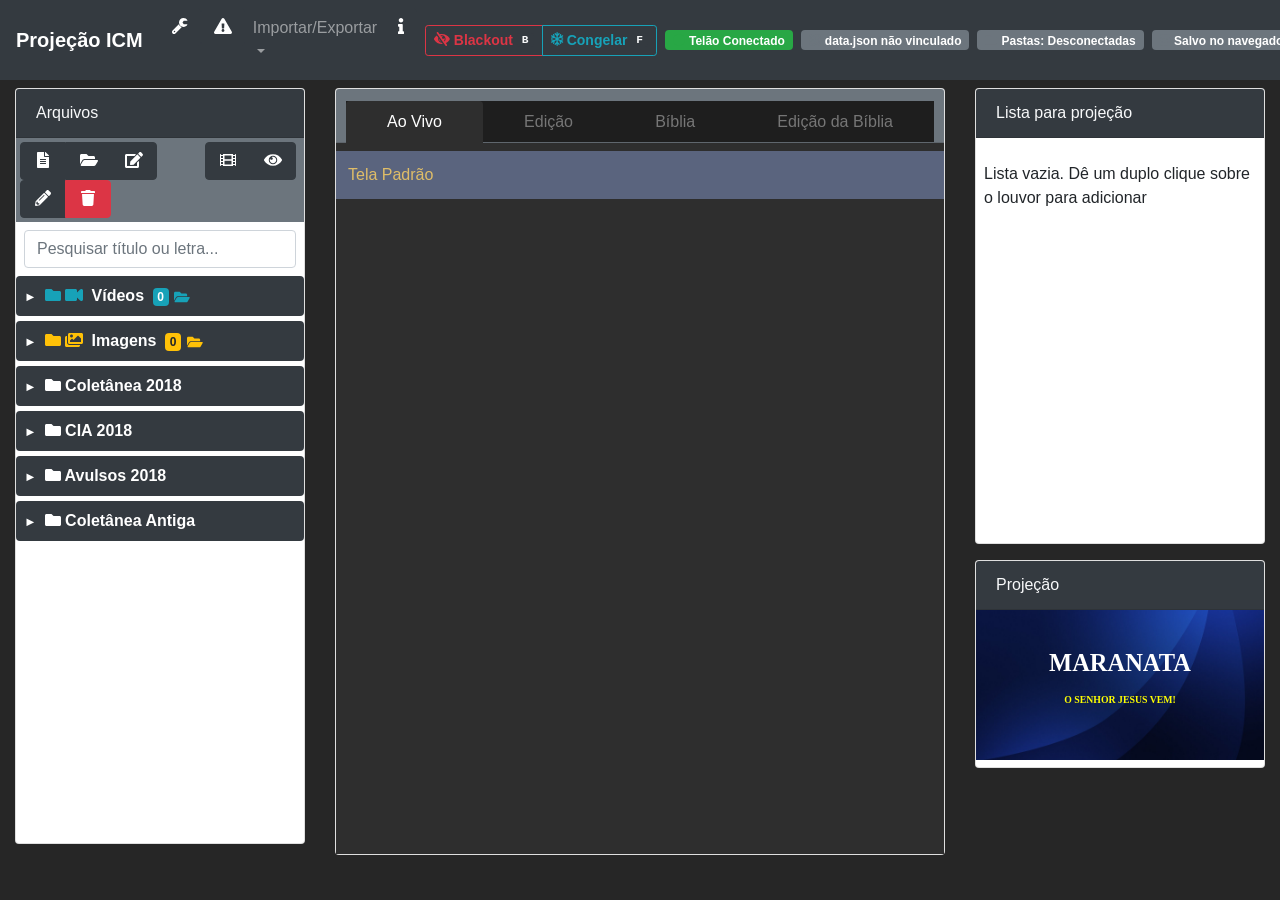
==== index.html @ 61bfaa76 "Atualização do sistema Projeção ICM HTML5 para a versão 2.2.1, com melhorias no servidor de controle" ====
<!DOCTYPE html>
<html>
<head>
  <meta http-equiv="Content-Type" content="text/html; charset=utf-8">
  <meta name="referrer" content="strict-origin-when-cross-origin">
  <title>Painel - Projeção ICM</title>
  <link rel="icon" type="image/x-icon" href="imagens/ProjecaoICM.ico">
  <script src="js/fontawesome-all.min.js"></script>
  <!-- Styles -->
  <link rel="stylesheet" href="css/bootstrap.min.css">
  <link rel="stylesheet" href="css/bootstrap-grid.min.css">
  <link rel="stylesheet" href="css/bootstrap-reboot.min.css">
  <link rel="stylesheet" href="css/fa-svg-with-js.css">
  <link rel="stylesheet" type="text/css" href="css/style.css"> 
  <link rel="stylesheet" href="css/perfect-scrollbar.css"> 
</head>
<body>
  <div id="loading" class="overlay">
    <div class="overlay-content text-center"> 
      <div id="loader" class="mx-auto"></div>
      <h5 class="text-white font-weight-normal m-0" style="letter-spacing: 1px;">Carregando...</h5>
    </div> 
  </div> 

  <nav class="navbar navbar-expand-md navbar-dark bg-dark justify-content-between">
    <a class="navbar-brand font-weight-bold" href="#" data-lang-str="navbrand">Projeção ICM</a>
    
    <ul class="navbar-nav mr-2">
      <li class="nav-item">
        <button id="btnAbrirConf" class="btn btn-dark" title="Configurações"><i class="fas fa-wrench"></i></button>
      </li>
      <li class="nav-item">
        <button id="btnCreateWarn" class="btn btn-dark" title="Criar aviso" data-lang-str="btn_create_warning"><i class="fas fa-exclamation-triangle"></i></button>
      </li>
      <li class="nav-item dropdown">
        <a class="nav-link dropdown-toggle" href="#" id="dropdown_init" data-toggle="dropdown" aria-haspopup="true" aria-expanded="false" data-lang-str="import_export">Importar/Exportar</a>
        <div class="dropdown-menu" aria-labelledby="dropdown_init">
          <button id="linkFile" class="dropdown-item text-primary" title="Salva direto no disco (Apenas Chrome/Edge)"><i class="fas fa-link"></i> Vincular data.json (Auto-Save)</button>
          <div class="dropdown-divider"></div>
          <button id="import" class="dropdown-item" data-lang-str="btn_menu_import"><i class="fas fa-upload"></i> Importar Tradicional...</button>
          <button id="export" class="dropdown-item" data-lang-str="btn_menu_export"><i class="fas fa-download"></i> Exportar Tradicional...</button>
        </div>
      </li>
      <li class="nav-item">
        <button id="btnAbout" class="btn btn-dark" title="Sobre" data-lang-str="btn_about"><i class="fas fa-info"></i></button>
      </li>
    </ul>

    <!-- Controles de Culto em Tempo Real (Blackout & Freeze) -->
    <div class="d-flex align-items-center mx-auto">
      <div class="btn-group mr-2" role="group" aria-label="Controles de Culto">
        <button id="btnBlackout" type="button" class="btn btn-outline-danger btn-sm font-weight-bold" title="Blackout - Apaga o telão instantaneamente sem mudar o slide (Atalho: Tecla B)">
          <i class="fas fa-eye-slash"></i> Blackout <kbd class="bg-dark text-light border-0">B</kbd>
        </button>
        <button id="btnFreeze" type="button" class="btn btn-outline-info btn-sm font-weight-bold" title="Congelar - Trava o telão no slide atual enquanto prepara o próximo na lista (Atalho: Tecla F)">
          <i class="fas fa-snowflake"></i> Congelar <kbd class="bg-dark text-light border-0">F</kbd>
        </button>
      </div>

      <span id="alertBlackoutActive" class="badge badge-danger p-2 mr-2 animate-pulse" style="display: none;">
        <i class="fas fa-eye-slash"></i> TELÃO APAGADO
      </span>
      <span id="alertFreezeActive" class="badge badge-info p-2 mr-2 animate-pulse" style="display: none;">
        <i class="fas fa-snowflake"></i> TELÃO CONGELADO
      </span>
      
      <span id="telaoStatusBadge" class="badge badge-secondary py-1 px-2 mr-2" title="Status da conexão com o Telão via BroadcastChannel">
        <i class="fas fa-circle text-muted mr-1" id="telaoStatusIcon"></i><span id="telaoStatusText">Telão Desconectado</span>
      </span>

      <span id="fileHandleStatus" class="badge badge-secondary py-1 px-2 mr-2" title="Status de vinculação do data.json">
        <i class="fas fa-unlink text-muted mr-1" id="fileHandleIcon"></i><span id="fileHandleText">data.json não vinculado</span>
      </span>

      <span id="autoFoldersBadge" class="badge badge-secondary py-1 px-2 mr-2" style="cursor: pointer;" title="Status das pastas locais Vídeos e Imagens. Clique para sincronizar a pasta do software.">
        <i class="fas fa-folder mr-1 text-muted" id="autoFoldersIcon"></i><span id="autoFoldersText">Pastas: Desconectadas</span>
      </span>

      <span id="statusSalvar" class="badge badge-success py-1 px-2" title="Status de salvamento das alterações">
        <i class="fas fa-check-circle mr-1" id="statusSalvarIcon"></i><span id="statusSalvarText">Salvo</span>
      </span>
    </div>

    <ul class="navbar-nav align-items-center">
      <li class="nav-item">
        <button id="btnLaunchView" class="btn btn-primary font-weight-bold" title="Abrir tela de projeção (Telão)"><i class="fas fa-tv"></i> Abrir Telão</button>
      </li>
      <li class="nav-item ml-1">
        <button id="btnLaunchObs" class="btn btn-outline-info font-weight-bold" title="Abrir saída transparente para OBS Studio (Lower Thirds)"><i class="fas fa-video"></i> Saída OBS</button>
      </li>
      <li class="nav-item ml-1">
        <button id="btnWifiRemote" type="button" class="btn btn-outline-success font-weight-bold" title="Controlar a transmissão pelo celular conectado no Wi-Fi">
          <i class="fas fa-wifi"></i> Controle Wi-Fi <span id="wifiClientCountBadge" class="badge badge-light ml-1" style="display:none;">0</span>
        </button>
      </li>
      <small class="navbar-text ml-2 text-muted">v2.2.1</small>
    </ul> 
  </nav>

  <!-- Alerta para Vinculação do data.json -->
  <div id="bannerVincularData" class="alert alert-warning py-1 px-3 mb-0 rounded-0 justify-content-between align-items-center" style="display: none; font-size: 0.88rem; border-bottom: 2px solid #e0a800;">
    <div>
      <i class="fas fa-exclamation-triangle mr-2 text-warning"></i>
      <span><strong>Atenção:</strong> O arquivo <code>data.json</code> não está vinculado. Suas alterações ficam salvas apenas no cache do navegador. Vincule o arquivo para salvar diretamente no disco.</span>
    </div>
    <div class="d-flex align-items-center">
      <button id="btnVincularDataBanner" class="btn btn-sm btn-dark font-weight-bold ml-2">
        <i class="fas fa-link text-primary mr-1"></i> Vincular data.json agora
      </button>
      <button id="btnVincularPastaAutoBanner" class="btn btn-sm btn-outline-dark font-weight-bold ml-2" title="Vincular a pasta do software para sincronizar data.json e as pastas Vídeos e Imagens automaticamente">
        <i class="fas fa-folder-open text-info mr-1"></i> Vincular Pasta do Sistema
      </button>
      <button type="button" class="close ml-2 text-dark" id="btnDispensarBanner" title="Fechar aviso" style="font-size: 1.25rem; line-height: 1; padding: 0 4px;">
        <span aria-hidden="true">&times;</span>
      </button>
    </div>
  </div>

  <!-- Aviso discreto caso o navegador bloqueie a abertura automática do Telão -->
  <div id="bannerTelaoAuto" class="alert alert-info py-1 px-3 mb-0 rounded-0 justify-content-between align-items-center" style="display: none; font-size: 0.88rem; border-bottom: 2px solid #17a2b8;">
    <div>
      <i class="fas fa-tv mr-2 text-info"></i>
      <span><strong>Telão automático:</strong> O navegador bloqueou o pop-up ao iniciar. Permita pop-ups para este endereço para abrir automaticamente, ou clique ao lado:</span>
    </div>
    <div class="d-flex align-items-center">
      <button type="button" id="btnAbrirTelaoBanner" class="btn btn-sm btn-primary font-weight-bold ml-2">
        <i class="fas fa-tv mr-1"></i> Abrir Telão agora
      </button>
      <button type="button" class="close ml-2 text-dark" id="btnDispensarBannerTelao" title="Fechar aviso" style="font-size: 1.25rem; line-height: 1; padding: 0 4px;">
        <span aria-hidden="true">&times;</span>
      </button>
    </div>
  </div>

  <!-- Modais Omitidos no resumo, mas presentes -->
  <div class="modal fade" id="modalNotImplemented" tabindex="-1" role="dialog" aria-hidden="true">
    <div class="modal-dialog" role="document">
      <div class="modal-content">
        <div class="modal-header">
          <h5 class="modal-title"></h5>
          <button type="button" class="close" data-dismiss="modal" aria-label="Close"><span aria-hidden="true">&times;</span></button>
        </div>
        <div class="modal-body" data-lang-str="not_implemented">Função não implementada.</div>
      </div>
    </div>
  </div>
  
  <div class="modal fade" id="carregarModal" tabindex="-1" role="dialog" aria-hidden="true">
    <div class="modal-dialog" role="document">
      <div class="modal-content">
        <div class="modal-header">
          <h5 class="modal-title" data-lang-str="load_data">Carregar dados</h5>
          <button type="button" class="close" data-dismiss="modal" aria-label="Close"><span aria-hidden="true">&times;</span></button>
        </div>
        <div class="modal-body" data-lang-str="load_body">
          Seu navegador impediu o carregamento local. Abra manualmente seu arquivo <strong>(data.json)</strong> que esta em sua pasta <strong>("/data")</strong>.
          <input type="file" class="mt-3" name="filedata" id="filedata">
        </div>
      </div>
    </div>
  </div>
  
  <div class="modal fade" id="importModal" tabindex="-1" role="dialog" aria-hidden="true">
    <div class="modal-dialog" role="document">
      <div class="modal-content">
        <div class="modal-header">
          <h5 class="modal-title" data-lang-str="btn_menu_import">Importar</h5>
          <button type="button" class="close" data-dismiss="modal" aria-label="Close"><span aria-hidden="true">&times;</span></button>
        </div>
        <div class="modal-body">
          Abra seu arquivo de dados <strong>(data.json)</strong> que esta em sua pasta <strong>("/data")</strong>.
          <input type="file" class="mt-3" name="fileImport" id="fileImport">
        </div>
      </div>
    </div>
  </div> 
  
  <div class="modal fade" id="newImageModal" tabindex="-1" role="dialog" aria-hidden="true">
    <div class="modal-dialog" role="document">
      <div class="modal-content text-light bg-dark">
        <div class="modal-header">
          <h5 class="modal-title"><i class="fas fa-film mr-1 text-primary"></i> Adicionar Mídia (Imagem ou Vídeo)</h5>
          <button type="button" class="close text-light" data-dismiss="modal" aria-label="Close"><span aria-hidden="true">&times;</span></button>
        </div>
        <div class="modal-body"> 
          <div class="alert alert-info py-2 px-3 small mb-2">
            <i class="fas fa-info-circle mr-1"></i> <strong>Aviso:</strong> O sistema referencia a mídia diretamente no seu computador sem fazer cópias. Se o arquivo for movido de local ou renomeado, será necessário adicioná-lo novamente.
          </div>
          <div class="form-group p-2">
            <label for="fileimage" class="font-weight-bold">Escolher Arquivo no Computador:</label>
            <input id="fileimage" class="form-control-file p-2 bg-secondary text-white rounded" type="file" accept=".mp4,.avi,.jpg,.jpeg,.png,.gif,.webp,video/mp4,video/avi,video/x-msvideo,image/jpeg,image/png,image/gif,image/webp">
            <small class="form-text text-muted">Formatos permitidos: MP4, AVI, JPG, JPEG, PNG, GIF, WEBP.</small>
          </div>
          <div class="form-group p-2"> 
            <label for="imageName" class="font-weight-bold">Nome da Mídia:</label>
            <input class="form-control" id="imageName" type="text" placeholder="Nome do arquivo ou título personalizado">
          </div> 
          <div class="form-group p-2">
            <label for="selectMediaFolder" class="font-weight-bold">Salvar na Pasta:</label>
            <select class="form-control" id="selectMediaFolder">
              <option value="-1">📁 Mídias Gerais</option>
            </select>
            <small class="form-text text-muted">Escolha a pasta geral ou uma das suas pastas personalizadas.</small>
          </div>
        </div>
        <div class="modal-footer">
          <button type="button" class="btn btn-secondary" data-dismiss="modal">Cancelar</button>
          <button id="confirmCreateImage" type="button" class="btn btn-primary font-weight-bold"><i class="fas fa-plus"></i> Adicionar à Lista</button> 
        </div> 
      </div>
    </div>
  </div>
  
  <div class="modal fade" id="newWarningModal" tabindex="-1" role="dialog" aria-hidden="true">
    <div class="modal-dialog" role="document">
      <div class="modal-content text-light bg-dark">
        <div class="modal-header">
          <h5 class="modal-title" id="warningModalTitle"><i class="fas fa-exclamation-triangle mr-1"></i> Novo Aviso</h5>
          <button type="button" class="close text-light" data-dismiss="modal" aria-label="Close"><span aria-hidden="true">&times;</span></button>
        </div>
        <div class="modal-body"> 
          <input type="hidden" id="editingWarningIndex" value="-1">
          <input type="hidden" id="editingWarningFolderId" value="-1">
          <div class="form-group p-2 mb-1"> 
            <label for="warningName">Nome de Identificação do Aviso:</label>
            <input class="form-control" id="warningName" type="text" placeholder="Ex: Reunião de Jovens, Vigília...">
          </div> 
          <div class="form-group p-2 mb-2">
            <label for="selectWarningFolder">Pasta do Aviso:</label>
            <select class="form-control" id="selectWarningFolder">
              <option value="-1">📋 Pasta Geral de Avisos</option>
            </select>
            <small class="form-text text-muted">Você pode salvar na pasta geral ou em qualquer pasta personalizada.</small>
          </div>
          <div class="warning-container"> 
            <div class="warning-bg">
              <table class="reveal warning-table">
                <tr>
                  <td class="warning-title" width="80%" contenteditable="true">Aviso</td>
                  <td width="20%"><div id="fancypart" class="warning-logo"><i class="icon-logo_bold"></i></div></td>
                </tr>
                <tr>
                  <td colspan="2">
                    <div style="display: table;">
                      <div class="warning-body" contenteditable="true">Digite o conteúdo do aviso aqui...</div>
                    </div>
                  </td>
                </tr>
              </table>
            </div>
          </div>
        </div>
        <div class="modal-footer">
          <button type="button" class="btn btn-secondary" data-dismiss="modal">Cancelar</button>
          <button id="confirmCreateWarning" type="button" class="btn btn-primary"><i class="fas fa-save mr-1"></i> Salvar Aviso</button> 
        </div> 
      </div>
    </div>
  </div>
  
  <div class="modal fade" id="confModal" tabindex="-1" role="dialog" aria-hidden="true">
    <div class="modal-dialog" role="document">
      <div class="modal-content text-light bg-dark">
        <div class="modal-header">
          <h5 class="modal-title"><i class="fas fa-wrench"></i>&nbsp;Configurações</h5>
          <button type="button" class="close" data-dismiss="modal" aria-label="Close"><span aria-hidden="true">&times;</span></button>
        </div>
        <div class="modal-body"> 
          <ul class="nav nav-tabs" id="abaConfig" role="tablist">
            <li class="nav-item">
              <a class="nav-link active" id="tema-tab" data-toggle="tab" href="#abaTema" role="tab" aria-controls="tema" aria-selected="true"><i class="fas fa-paint-brush"></i> Tema</a>
            </li>
            <li class="nav-item">
              <a class="nav-link" id="fonte-tab" data-toggle="tab" href="#abaFonte" role="tab" aria-controls="fonte" aria-selected="false"><i class="fas fa-font"></i> Fonte</a>
            </li>
            <li class="nav-item">
              <a class="nav-link" id="fundo-tab" data-toggle="tab" href="#abaFundo" role="tab" aria-controls="fundo" aria-selected="false"><i class="fas fa-images"></i> Fundo</a>
            </li>
            <li class="nav-item">
              <a class="nav-link" id="telap-tab" data-toggle="tab" href="#abaTelap" role="tab" aria-controls="telap" aria-selected="false"><i class="fas fa-eye"></i> Tela Padrão</a>
            </li>
          </ul>
          <div class="tab-content center-block-tabs" id="conteudoAbaConfig">
            <div class="tab-pane fade show active" id="abaTema" role="tabpanel" aria-labelledby="tema-tab">
              <div class="container">
                <div class="row"><div class="col-sm">&nbsp;</div></div>
                <div class="row">
                  <div class="col-sm"><label>Escolha um tema:</label></div>
                  <div class="col-sm"><select id="selectTheme" class="form-control"></select></div>
                </div>
              </div>
            </div>
            <div class="tab-pane fade" id="abaFonte" role="tabpanel" aria-labelledby="fonte-tab">
              <div class="container">
                <div class="row"><div class="col-sm">&nbsp;</div></div>
                <div class="row">
                  <div class="col-sm">
                    <label for="fontSizeRange">Escolha o tamanho da fonte</label>
                    <input type="range" class="form-control-range" id="fontSizeRange" list="tickmarks" min=1 max=4 step=0.1 value=2>
                    <datalist id="tickmarks">
                      <option value=1 label="Menor (1)">
                      <option value=2 label="Normal (2)">
                      <option value=2.2 label="Grande (2.2)">
                      <option value=4 label="Extra Grande (4)">
                    </datalist>
                  </div>
                </div>
                <div class="row">
                  <div class="col-sm">
                    <p class="text-center">Tamanho Atual: <span id="currentFontSize"></span></p>
                  </div>
                </div>
              </div>
            </div>
            <div class="tab-pane fade" id="abaFundo" role="tabpanel" aria-labelledby="fundo-tab">
              <div class="container">
                <div class="row"><div class="col-sm">&nbsp;</div></div>
                <div class="row"> 
                  <div class="col-sm text-center">
                    <p>Tela Padrão</p>
                    <div class="btn-group btn-group-toggle" data-toggle="buttons">
                      <label class="btn btn-secondary active"><input type="radio" name="imgColor_1" value="1"> Imagem</label>
                      <label class="btn btn-secondary"><input type="radio" name="imgColor_1" value="2"> Cor</label> 
                    </div>
                    <p>
                      <input type="color" id="color_1" value="#000000">
                      <div class="image-select" id="image_1"></div>
                    </p> 
                  </div>
                  <div class="col-sm text-center">
                    <p>Louvor</p>
                    <div class="btn-group btn-group-toggle" data-toggle="buttons">
                      <label class="btn btn-secondary active"><input type="radio" name="imgColor_2" value="1"> Imagem</label>
                      <label class="btn btn-secondary"><input type="radio" name="imgColor_2" value="2"> Cor</label> 
                    </div>
                    <p>
                      <input type="color" id="color_2" value="#000000">
                      <div class="image-select" id="image_2"></div>
                    </p>
                  </div>
                  <div class="col-sm text-center">
                    <p>Bíblia</p>
                    <div class="btn-group btn-group-toggle" data-toggle="buttons">
                      <label class="btn btn-secondary active"><input type="radio" name="imgColor_3" value="1"> Imagem</label>
                      <label class="btn btn-secondary"><input type="radio" name="imgColor_3" value="2"> Cor</label> 
                    </div>
                    <p>
                      <input type="color" id="color_3" value="#000000">
                      <div class="image-select" id="image_3"></div>
                    </p>
                  </div>
                </div>
              </div>
            </div>
            <div class="tab-pane fade" id="abaTelap" role="tabpanel" aria-labelledby="telap-tab">
              <div class="container">
                <div class="row"><div class="col-sm">&nbsp;</div></div>
                <div class="row"> 
                  <div class="col-sm">
                    <label for="activeTextStandartScr"> Ativar/Desativar texto da tela padrão (Maranata | O Senhor Jesus Vem)</label>
                    <p>
                      <label class="switch">
                        <input type="checkbox" id="activeTextStandartScr" checked>
                        <span class="slider round"></span>
                      </label>
                    </p> 
                    <label for="activeTextStandartScr2"> Ativar/Desativar texto da tela padrão (Santa Ceia)</label>
                    <p>
                      <label class="switch">
                        <input type="checkbox" id="activeTextStandartScr2">
                        <span class="slider round"></span>
                      </label>
                    </p> 
                  </div>
                </div>
              </div> 
            </div>
          </div> 
        </div>
        <div class="modal-footer">
          <button id="confirmConf" type="button" class="btn btn-success" data-lang-str="btn_save">Salvar</button>
        </div> 
      </div>
    </div>
  </div>
  
  <div class="modal fade" id="selectImageModal" tabindex="-1" role="dialog" aria-hidden="true">
    <div class="modal-dialog modal-lg" role="document">
      <div class="modal-content text-light bg-dark">
        <div class="modal-header">
          <h5 class="modal-title"><i class="fas fa-images mr-1"></i> Selecionar Imagem ou Vídeo de Fundo</h5>
          <button type="button" class="close text-light" data-dismiss="modal" aria-label="Close"><span aria-hidden="true">&times;</span></button>
        </div>
        <div class="modal-body">
          <div id="images" data-type="0"></div>
        </div>
        <div class="modal-footer d-flex justify-content-between align-items-center">
          <div class="flex-grow-1 mr-2 text-left">
            <input type="file" id="imagesToAdd" class="form-control-file text-light" accept=".mp4,.avi,.jpg,.jpeg,.png,.gif,.webp,video/mp4,video/avi,video/x-msvideo,image/jpeg,image/png,image/gif,image/webp">
            <small class="form-text text-muted">Formatos permitidos: MP4, AVI, JPG, JPEG, PNG, GIF, WEBP. Vídeos para fundos ou telas padrões: máx. 30s e até 10 MB.</small>
          </div>
          <button id="addNewImage" type="button" class="btn btn-primary"><i class="fas fa-plus fa-fw"></i> Adicionar</button>
        </div> 
      </div>
    </div>
  </div> 

  <!-- Modal de Ajuste de Recorte e Zoom 16:9 -->
  <div class="modal fade" id="cropAdjustModal" tabindex="-1" role="dialog" aria-hidden="true" data-backdrop="static">
    <div class="modal-dialog modal-lg" role="document">
      <div class="modal-content text-light bg-dark">
        <div class="modal-header">
          <h5 class="modal-title"><i class="fas fa-crop mr-1"></i> Ajustar Enquadramento de Fundo (16:9)</h5>
          <button type="button" class="close text-light" data-dismiss="modal" aria-label="Close"><span aria-hidden="true">&times;</span></button>
        </div>
        <div class="modal-body">
          <div id="cropWarningAlert" class="alert alert-warning py-2 mb-3">
            <i class="fas fa-exclamation-triangle mr-2"></i>
            <span id="cropWarningText">A imagem selecionada não possui proporção 16:9. Ajuste o enquadramento abaixo para evitar distorções no telão.</span>
          </div>

          <div class="text-center mb-3">
            <small class="text-muted d-block mb-1">Pré-visualização 16:9 (Como será exibido no telão):</small>
            <div style="display: inline-block; width: 480px; max-width: 100%; aspect-ratio: 16/9; background: #000; border: 2px dashed #17a2b8; border-radius: 4px; overflow: hidden; box-shadow: 0 4px 12px rgba(0,0,0,0.5);">
              <canvas id="cropPreviewCanvas" width="480" height="270" style="width: 100%; height: 100%; display: block;"></canvas>
            </div>
          </div>

          <div class="container px-0">
            <div class="row">
              <div class="col-md-4 mb-2">
                <label for="cropZoom"><i class="fas fa-search-plus"></i> Zoom (<span id="cropZoomVal">100</span>%):</label>
                <input type="range" class="form-control-range" id="cropZoom" min="100" max="250" value="100" step="5">
              </div>
              <div class="col-md-4 mb-2">
                <label for="cropPanX"><i class="fas fa-arrows-alt-h"></i> Posição X (<span id="cropPanXVal">0</span>%):</label>
                <input type="range" class="form-control-range" id="cropPanX" min="-100" max="100" value="0" step="2">
              </div>
              <div class="col-md-4 mb-2">
                <label for="cropPanY"><i class="fas fa-arrows-alt-v"></i> Posição Y (<span id="cropPanYVal">0</span>%):</label>
                <input type="range" class="form-control-range" id="cropPanY" min="-100" max="100" value="0" step="2">
              </div>
            </div>
            <div class="text-right mt-1">
              <button id="btnResetCrop" type="button" class="btn btn-sm btn-outline-secondary"><i class="fas fa-undo"></i> Centralizar / Redefinir</button>
            </div>
          </div>
        </div>
        <div class="modal-footer">
          <button type="button" class="btn btn-secondary" data-dismiss="modal">Cancelar</button>
          <button id="btnConfirmCrop" type="button" class="btn btn-success"><i class="fas fa-check"></i> Aplicar e Salvar Fundo</button>
        </div>
      </div>
    </div>
  </div> 
  
  <div class="modal fade" id="excluirModal" tabindex="-1" role="dialog" aria-hidden="true">
    <div class="modal-dialog" role="document">
      <div class="modal-content">
        <div class="modal-body">
          <p></p>
        </div>
        <div class="modal-footer">
          <button type="button" class="btn btn-secondary" data-dismiss="modal" aria-label="Close" data-lang-str="cancel">Cancelar</button> 
          <button id="confirmDeleteFromTree" type="button" class="btn btn-danger" data-lang-str="delete">Apagar</button> 
        </div> 
      </div>
    </div>
  </div>
  
  <div class="modal fade" id="makeFolderModal" tabindex="-1" role="dialog" aria-hidden="true">
    <div class="modal-dialog" role="document">
      <div class="modal-content">
        <div class="modal-header">
          <h5 class="modal-title">Criar pasta</h5>
          <button type="button" class="close" data-dismiss="modal" aria-label="Close"><span aria-hidden="true">&times;</span></button>
        </div>
        <div class="modal-body">
          <div class="form-group p-2"> 
            <input class="form-control" id="folderName" type="text" placeholder="Nome da pasta">
          </div>
        </div>
        <div class="modal-footer">
          <button id="confirmMakeFolder" type="button" class="btn btn-primary">Criar</button> 
        </div> 
      </div>
    </div>
  </div>

  <!-- Modal de Renomear Pasta -->
  <div class="modal fade" id="renameFolderModal" tabindex="-1" role="dialog" aria-hidden="true">
    <div class="modal-dialog" role="document">
      <div class="modal-content text-light bg-dark">
        <div class="modal-header">
          <h5 class="modal-title"><i class="fas fa-edit mr-1"></i> Renomear Pasta</h5>
          <button type="button" class="close text-light" data-dismiss="modal" aria-label="Close"><span aria-hidden="true">&times;</span></button>
        </div>
        <div class="modal-body">
          <div class="form-group p-2"> 
            <label for="renameFolderInput">Novo Nome da Pasta:</label>
            <input class="form-control" id="renameFolderInput" type="text" placeholder="Digite o novo nome da pasta">
          </div>
        </div>
        <div class="modal-footer">
          <button type="button" class="btn btn-secondary" data-dismiss="modal">Cancelar</button>
          <button id="confirmRenameFolder" type="button" class="btn btn-primary"><i class="fas fa-check mr-1"></i> Salvar Nome</button> 
        </div> 
      </div>
    </div>
  </div>

  <!-- Modal de Visualização de Mídia (Imagens e Vídeos) -->
  <div class="modal fade" id="mediaViewerModal" tabindex="-1" role="dialog" aria-hidden="true">
    <div class="modal-dialog modal-lg" role="document">
      <div class="modal-content text-light bg-dark">
        <div class="modal-header">
          <h5 class="modal-title"><i class="fas fa-eye mr-1"></i> <span id="mediaViewerTitle">Visualizador de Mídia</span></h5>
          <button type="button" class="close text-light" data-dismiss="modal" aria-label="Close"><span aria-hidden="true">&times;</span></button>
        </div>
        <div class="modal-body text-center p-3" id="mediaViewerBody">
          <img id="mediaViewerImg" src="" style="max-width: 100%; max-height: 65vh; object-fit: contain; margin: 0 auto; display: none; border-radius: 4px; box-shadow: 0 4px 15px rgba(0,0,0,0.6);">
          <video id="mediaViewerVideo" controls autoplay style="max-width: 100%; max-height: 65vh; margin: 0 auto; display: none; border-radius: 4px; box-shadow: 0 4px 15px rgba(0,0,0,0.6);"></video>
        </div>
        <div class="modal-footer d-flex justify-content-between align-items-center">
          <span class="text-muted small" id="mediaViewerInfo"></span>
          <div>
            <button type="button" class="btn btn-secondary" data-dismiss="modal">Fechar</button>
            <button id="btnAddToProjFromViewer" type="button" class="btn btn-primary"><i class="fas fa-plus mr-1"></i> Adicionar à Projeção</button>
          </div>
        </div>
      </div>
    </div>
  </div>

  <!-- Modal de Controle Remoto via Wi-Fi (Celular) -->
  <div class="modal fade" id="wifiRemoteModal" tabindex="-1" role="dialog" aria-hidden="true">
    <div class="modal-dialog modal-dialog-centered" role="document">
      <div class="modal-content text-light bg-dark border-secondary">
        <div class="modal-header border-secondary">
          <h5 class="modal-title"><i class="fas fa-wifi text-success mr-2"></i> Controle via Celular (Wi-Fi)</h5>
          <button type="button" class="close text-light" data-dismiss="modal" aria-label="Close"><span aria-hidden="true">&times;</span></button>
        </div>
        <div class="modal-body">
          <div class="d-flex justify-content-between align-items-center mb-3">
            <span id="wifiModalServerBadge" class="badge badge-secondary p-2">Verificando modo...</span>
            <span id="wifiModalConnectedText" class="small text-muted">Nenhum celular conectado</span>
          </div>

          <div id="wifiOnlineArea" style="display:none;">
            <div class="text-center mb-3 p-3 bg-white rounded">
              <canvas id="wifiQrCanvas" style="max-width: 220px; width: 100%; height: auto;"></canvas>
              <div class="text-dark small mt-1 font-weight-bold">Aponte a câmera do celular na mesma rede Wi-Fi</div>
            </div>

            <div class="form-group mb-2">
              <label for="wifiSelectIp" class="small mb-1 text-warning">Adaptador de Rede / IP do Computador:</label>
              <select id="wifiSelectIp" class="form-control form-control-sm bg-secondary text-light border-0"></select>
            </div>

            <div class="form-group mb-2">
              <label for="wifiRemoteUrlInput" class="small mb-1 text-warning">Link para abrir no navegador do celular:</label>
              <div class="input-group input-group-sm">
                <input type="text" id="wifiRemoteUrlInput" class="form-control bg-secondary text-light border-0" readonly>
                <div class="input-group-append">
                  <button type="button" id="btnCopyWifiUrl" class="btn btn-success"><i class="fas fa-copy"></i> Copiar</button>
                </div>
              </div>
            </div>

            <div class="d-flex justify-content-between align-items-center p-2 rounded mb-2" style="background: #1f1f1f; border: 1px solid #444;">
              <div>
                <div class="custom-control custom-checkbox">
                  <input type="checkbox" class="custom-control-input" id="wifiCheckRequirePin" checked>
                  <label class="custom-control-label small font-weight-bold" for="wifiCheckRequirePin">Exigir PIN de Segurança</label>
                </div>
                <small class="text-muted">PIN atual: <strong id="wifiPinDisplay" class="text-warning">----</strong></small>
              </div>
              <button type="button" id="btnRegenerateWifiPin" class="btn btn-sm btn-outline-warning"><i class="fas fa-sync-alt mr-1"></i> Novo PIN</button>
            </div>

            <div class="text-right">
              <a id="wifiTestLocalLink" href="/controle.html" target="_blank" class="btn btn-sm btn-outline-info"><i class="fas fa-mobile-alt mr-1"></i> Testar Tela do Celular Aqui</a>
            </div>
          </div>

          <div id="wifiOfflineGuide" style="display:none;">
            <div class="alert alert-warning text-dark mb-2">
              <strong><i class="fas fa-info-circle mr-1"></i> Como ativar o acesso por celular no Wi-Fi:</strong>
              <p class="mb-2 mt-1 small">Você abriu o arquivo diretamente pelo navegador (<code>file:///</code>). Para que o celular na rede Wi-Fi encontre este computador:</p>
              <ol class="small pl-3 mb-2">
                <li>Execute com um duplo clique o executável <strong><code>ProjecaoICM.exe</code></strong> na pasta do sistema <small class="text-muted">(ou rode <code>node server.js</code> em outro sistema operacional)</small>.</li>
                <li>O aplicativo abrirá o painel automaticamente em <code>http://localhost:3000/index.html</code> com o <strong>QR Code</strong> pronto para escanear no celular (inclusive diretamente na janela do programa).</li>
              </ol>
              <a href="http://localhost:3000/index.html" class="btn btn-sm btn-dark font-weight-bold"><i class="fas fa-external-link-alt mr-1"></i> Ir para http://localhost:3000</a>
            </div>
          </div>
        </div>
        <div class="modal-footer border-secondary">
          <button type="button" class="btn btn-secondary btn-sm" data-dismiss="modal">Fechar</button>
        </div>
      </div>
    </div>
  </div>

  <main class="container-fluid">
    <div class="row pt-2">
      <div class="col-3"> 
        <div class="card"> 
          <div class="card-header text-light bg-dark" data-lang-str="files">Arquivos</div>
          <div class="card-block">
            <div class="btn-toolbar bg-secondary justify-content-between px-1 py-1">
              <div class="btn-group mr-1">
                <button id="newSong" class="btn btn-dark" data-toggle="dropdown" aria-haspopup="true" aria-expanded="false" title="Criar nova música"><i class="fas fa-file-alt fa-fw"></i></button>
                <div id="listaDePastas" class="dropdown-menu" aria-labelledby="newSong" data-toggle="tooltip" data-placement="bottom" title="Criar música">
                  <a class="dropdown-item" href="#">Louvores</a>
                </div>
                <button id="newFolder" class="btn btn-dark" data-toggle="tooltip" data-placement="bottom" title="Criar pasta"><i class="fas fa-folder-open fa-fw"></i></button> 
                <button id="btnRenameFolder" class="btn btn-dark" data-toggle="tooltip" data-placement="bottom" title="Renomear pasta selecionada"><i class="fas fa-edit fa-fw"></i></button>
              </div>
              <div class="btn-group mr-1">
                <button id="newImage" class="btn btn-dark" data-toggle="tooltip" data-placement="bottom" title="Adicionar imagem ou vídeo à lista"><i class="fas fa-film fa-fw"></i></button>
                <button id="btnPreviewMedia" class="btn btn-dark" data-toggle="tooltip" data-placement="bottom" title="Visualizar mídia selecionada"><i class="fas fa-eye fa-fw"></i></button>
              </div>
              <div class="btn-group">
                <button id="btnEditWarning" class="btn btn-dark" data-toggle="tooltip" data-placement="bottom" title="Editar aviso selecionado"><i class="fas fa-pencil-alt fa-fw"></i></button>
                <button id="deleteFromTree" class="btn btn-danger" data-toggle="tooltip" data-placement="bottom" title="Apagar item/pasta"><i class="fas fa-trash fa-fw"></i></button> 
              </div> 
            </div> 
            <div class="form-group p-2 mb-0"> 
              <input class="form-control" id="treesearch" type="text" placeholder="Pesquisar título ou letra..." data-lang-str="search">
            </div>
            <div id="tree_list1">
              <div id="songList"></div> 
            </div>
          </div>
        </div> 
      </div>
      <div class="col-6">
        <div class="card">
          <div class="card-header text-light bg-secondary"> 
            <ul id="guias" class="nav nav-tabs card-header-tabs nav-fill center-header-tabs">
              <li class="nav-item">
                <a class="nav-link active" id="live-tab" data-toggle="tab" href="#live" role="tab" aria-controls="live" aria-selected="true" data-lang-str="tab_live">Ao Vivo</a>
              </li>
              <li class="nav-item">
                <a class="nav-link" id="edit-tab" data-toggle="tab" href="#edit" role="tab" aria-controls="edit" aria-selected="false" data-lang-str="tab_edition">Edição</a>
              </li>
              <li class="nav-item">
                <a class="nav-link" id="bible-tab" data-toggle="tab" href="#bible" role="tab" aria-controls="bible" aria-selected="false" data-lang-str="tab_bible">Bíblia</a>
              </li>
              <li class="nav-item">
                <a class="nav-link" id="bible-edit-tab" data-toggle="tab" href="#bible-edit" role="tab" aria-controls="bible-edit" aria-selected="false">Edição da Bíblia</a>
              </li>
            </ul> 
          </div> 

          <div class="card-block tab-content center-block-tabs" id="myTabContent">
            <div class="tab-pane fade show active" id="live" role="tabpanel" aria-labelledby="live-tab">
              <div id="scrollblock">
                <table id="livesongs" class="table table-striped table-bordered mt-2">
                  <tbody></tbody>
                </table>
              </div>
            </div>
            
            <div class="tab-pane fade" id="edit" role="tabpanel" aria-labelledby="edit-tab">
              <form class="p-2">
                <div class="form-group form-inline">
                  <label for="title" data-lang-str="title">Título:&nbsp;&nbsp;</label>
                  <input class="form-control" id="title" type="text" name="title" style="width:49.5vw;">
                </div>
                
                <!-- Barra de Ferramentas Avançada WYSIWYG Base -->
                <div class="btn-toolbar mb-2 justify-content-center" role="toolbar">
                  <div class="btn-group mr-2" role="group">
                    <button type="button" id="rplBis" class="btn btn-sm btn-primary" title="Envolver com Chave BIS (Grande)">BIS</button>
                    <button type="button" id="rplBis-small" class="btn btn-sm btn-primary" title="Envolver com Chave BIS (Pequena)">BIS (P)</button>
                  </div>
                  <div class="btn-group mr-2" role="group">
                    <button type="button" id="btnCoro" class="btn btn-sm btn-warning font-weight-bold" title="Inserir etiqueta de CORO">CORO</button>
                    <button type="button" id="btnFinal" class="btn btn-sm btn-danger font-weight-bold" title="Inserir etiqueta de FINAL">FINAL</button>
                    <button type="button" id="btnContracanto" class="btn btn-sm btn-info font-weight-bold" title="Formatar Seleção como Contracanto">Contracanto</button>
                  </div>
                  <div class="btn-group mr-2" role="group">
                    <button type="button" id="rplx" class="btn btn-sm btn-primary dropdown-toggle" data-toggle="dropdown" aria-haspopup="true" aria-expanded="false">Repetições</button>
                    <div class="dropdown-menu" aria-labelledby="rplx">
                      <a class="dropdown-item rplanyx" data-times="2x">} 2x</a>
                      <a class="dropdown-item rplanyx" data-times="3x">} 3x</a>
                      <a class="dropdown-item rplanyx" data-times="4x">} 4x</a>
                      <a class="dropdown-item rplanyx" data-times="2x-small">} 2x-Small</a>
                      <a class="dropdown-item rplanyx" data-times="3x-small">} 3x-Small</a>
                    </div>
                  </div>
                  <div class="btn-group" role="group">
                    <button type="button" id="rplYI" class="btn btn-sm btn-secondary" title="Itálico e Amarelo"><i><font color="yellow">A</font></i></button>
                  </div>
                </div>

                <div class="form-group">
                  <label for="content" style="text-align: center; display: block;" data-lang-str="content">Conteúdo (Separe os slides pulando duas linhas)</label>
                  <textarea class="form-control noresize" id="content" name=content rows="12" cols="80"></textarea>
                </div> 
              </form>
              <div class="btn-toolbar justify-content-between px-2 pb-1 align-items-center">
                <button id="save" class="btn btn-success" data-lang-str="btn_save"><i class="fas fa-save"></i> Salvar</button>
                <span id="statusSalvarEditor" class="badge badge-success py-1 px-2" style="font-size: 0.85rem;"><i class="fas fa-check-circle mr-1"></i> Todas as alterações salvas</span>
              </div> 
            </div>
            
            <div class="tab-pane fade" id="bible" role="tabpanel" aria-labelledby="bible-tab">
              <div id="bibleLoadingIndicator" class="text-center p-5" style="display:none;">
                <i class="fas fa-spinner fa-spin fa-3x text-primary mb-3"></i>
                <h5 class="text-light">Carregando textos bíblicos (ACF e NVI)...</h5>
                <p class="text-muted">Apenas um instante no primeiro acesso.</p>
              </div>
              <div id="bibleContentArea" class="p-2">
                <div class="row">
                  <div class="col-12">
                    <div class="btn-toolbar justify-content-between">
                      <div class="btn-group">
                        <form class="form-inline">
                          <label for="selectBibleVersion" data-lang-str="bible_version">Versão:</label>
                          &nbsp;&nbsp;
                          <select class="form-control" id="selectBibleVersion"> 
                            <option value="acf">ACF</option>
                            <option value="nvi">NVI</option>
                          </select>
                        </form>
                      </div>
                      <div class="btn-group">
                        <button id="addBibleToProjection" class="btn btn-primary" data-toggle="tooltip" data-placement="bottom" title="Adicionar a lista de projeção" data-lang-str="btn_bible_add"><i class="fas fa-plus fa-fw"></i> Adicionar</button> 
                      </div> 
                    </div>
                  </div>
                </div> 
                <div class="row">
                  <div class="col-3">
                    <label class="fix-text" data-lang-str="bible_old_testament">Velho testamento</label>
                    <ul id="listaVelho" class="list-group bibleBooks"></ul> 
                  </div>
                  <div class="col-3 px-1">
                    <label class="fix-text" data-lang-str="bible_new_testament">Novo testamento</label>
                    <ul id="listaNovo" class="list-group bibleBooks"></ul>
                  </div>
                  <div class="col-6">
                    <div class="row">
                      <div class="col-4"> 
                        <label data-lang-str="bible_chapter">Capítulo</label>
                        <ul id="listaCapitulo" class="list-group bibleNum"></ul>
                      </div>
                      <div class="col-4">
                        <label data-lang-str="bible_from">Do</label>
                        <ul id="listaDe" class="list-group bibleNum"></ul>
                      </div>
                      <div class="col-4">
                        <label data-lang-str="bible_to">Até</label>
                        <ul id="listaAte" class="list-group bibleNum"></ul>
                      </div> 
                    </div>
                    <div class="row">
                      <div class="col-12">
                        <label data-lang-str="bible_preview">Pré-visualização</label>
                        <div id="preViewScripture" class="bg-light"></div>
                      </div>
                    </div>
                  </div>
                </div>
              </div>
            </div>

            <!-- Aba Edição da Bíblia -->
            <div class="tab-pane fade" id="bible-edit" role="tabpanel" aria-labelledby="bible-edit-tab">
              <div id="bibleEditLoadingIndicator" class="text-center p-5" style="display:none;">
                <i class="fas fa-spinner fa-spin fa-3x text-primary mb-3"></i>
                <h5 class="text-light">Carregando bases bíblicas para edição (ACF e NVI)...</h5>
                <p class="text-muted">Apenas um instante no primeiro acesso.</p>
              </div>
              <div id="bibleEditContentArea" class="p-2" style="display:none;">
                <div class="row align-items-end mb-2">
                  <div class="col-md-2 col-4 pr-1">
                    <label for="editBibleVersion" class="mb-1">Versão:</label>
                    <select class="form-control form-control-sm" id="editBibleVersion">
                      <option value="acf">ACF</option>
                      <option value="nvi">NVI</option>
                    </select>
                  </div>
                  <div class="col-md-4 col-8 px-1">
                    <label for="editBibleBook" class="mb-1">Livro:</label>
                    <select class="form-control form-control-sm" id="editBibleBook"></select>
                  </div>
                  <div class="col-md-2 col-4 px-1">
                    <label for="editBibleChapter" class="mb-1">Capítulo:</label>
                    <select class="form-control form-control-sm" id="editBibleChapter"></select>
                  </div>
                  <div class="col-md-4 col-8 pl-1">
                    <label for="editBibleSearch" class="mb-1">Filtrar versículo:</label>
                    <div class="input-group input-group-sm">
                      <input type="text" class="form-control" id="editBibleSearch" placeholder="Nº ou palavra-chave...">
                      <div class="input-group-append">
                        <button type="button" class="btn btn-outline-secondary" id="btnClearBibleEditSearch" title="Limpar filtro"><i class="fas fa-times"></i></button>
                      </div>
                    </div>
                  </div>
                </div>

                <div id="bibleEditVersesContainer" style="height: 55vh; overflow-y: auto; overflow-x: hidden; background: #1f1f1f; border: 1px solid #444; border-radius: 4px; padding: 8px;"></div>

                <div class="d-flex justify-content-between align-items-center mt-2 flex-wrap" style="gap: 8px;">
                  <div class="d-flex align-items-center flex-wrap" style="gap: 6px;">
                    <button type="button" class="btn btn-success btn-sm" id="btnSaveBibleChapter"><i class="fas fa-save mr-1"></i> Salvar Alterações</button>
                    <button type="button" class="btn btn-outline-info btn-sm" id="btnAddBibleVerse" title="Adicionar um versículo ao final deste capítulo"><i class="fas fa-plus mr-1"></i> Novo Versículo</button>
                    <button type="button" class="btn btn-outline-warning btn-sm" id="btnRestoreBibleChapter" title="Restaurar este capítulo para o texto original"><i class="fas fa-undo mr-1"></i> Restaurar Capítulo</button>
                  </div>
                  <div class="d-flex align-items-center" style="gap: 6px;">
                    <span id="bibleEditStatusBadge" class="badge badge-secondary py-1 px-2" style="font-size: 0.82rem;">Pronto</span>
                    <button type="button" class="btn btn-outline-light btn-sm" id="btnExportBibleEdits" title="Baixar arquivo atualizado (.js) desta versão"><i class="fas fa-download mr-1"></i> Exportar (.js)</button>
                  </div>
                </div>
              </div>
            </div>
          </div> 
        </div> <!-- fim card --> 
      </div>
      <div class="col-3">
        <div class="card mb-3">
          <div class="card-header text-light bg-dark" data-lang-str="list_projection">
            Lista para projeção
          </div>
          <div class="card-block" style="height: 45vh; overflow-x: hidden !important; overflow-y: scroll;">
            <table id="projections" class="table table-sm table-bordered">
              <tbody></tbody>
            </table>
            <p class="p-2" id="no-projection-msg" data-lang-str="empty_projection_list_msg">Lista vazia. Dê um duplo clique sobre o louvor para adicionar</p>
          </div> <!-- fim card -->
        </div>
        <div class="card">
          <div class="card-header text-light bg-dark" data-lang-str="projection">
            Projeção
          </div>
          <div class="card-block p-0"> 
            <iframe id="iframeProjection" width="100%" height="100%" frameborder="0" src="view.html" allow="accelerometer; autoplay; clipboard-write; encrypted-media; gyroscope; picture-in-picture; web-share" referrerpolicy="strict-origin-when-cross-origin"></iframe>
          </div> <!-- fim card -->
        </div> 
      </div> 
    </div>
  </main>

<!-- Scripts -->
<script src="js/jquery-3.3.1.min.js"></script>
<script src="js/jquery.selection.js"></script>
<script src="js/popper.min.js"></script>
<script src="js/bootstrap.min.js"></script> 
<script src="js/perfect-scrollbar.js"></script>
<script src="js/bible.js"></script>
<!-- Módulos de Arquitetura -->
<script src="js/modules/storage.js"></script>
<script src="js/modules/media.js"></script>
<script src="js/modules/projection.js"></script>
<script src="js/modules/tree.js"></script>
<script src="js/modules/remote.js"></script>
<script src="js/core.js"></script>
<script>
  // Garantia preventiva de liberação imediata da tela de carregamento
  window.addEventListener('load', function() {
    var l = document.getElementById('loading');
    if (l) l.style.setProperty('display', 'none', 'important');
  });
</script>
</body>
</html>
---- css/fa-svg-with-js.css ----
/*!
 * Font Awesome Free 5.0.6 by @fontawesome - http://fontawesome.com
 * License - http://fontawesome.com/license (Icons: CC BY 4.0, Fonts: SIL OFL 1.1, Code: MIT License)
 */
svg:not(:root).svg-inline--fa {
  overflow: visible; }

.svg-inline--fa {
  display: inline-block;
  font-size: inherit;
  height: 1em;
  overflow: visible;
  vertical-align: -.125em; }
  .svg-inline--fa.fa-lg {
    vertical-align: -.225em; }
  .svg-inline--fa.fa-w-1 {
    width: 0.0625em; }
  .svg-inline--fa.fa-w-2 {
    width: 0.125em; }
  .svg-inline--fa.fa-w-3 {
    width: 0.1875em; }
  .svg-inline--fa.fa-w-4 {
    width: 0.25em; }
  .svg-inline--fa.fa-w-5 {
    width: 0.3125em; }
  .svg-inline--fa.fa-w-6 {
    width: 0.375em; }
  .svg-inline--fa.fa-w-7 {
    width: 0.4375em; }
  .svg-inline--fa.fa-w-8 {
    width: 0.5em; }
  .svg-inline--fa.fa-w-9 {
    width: 0.5625em; }
  .svg-inline--fa.fa-w-10 {
    width: 0.625em; }
  .svg-inline--fa.fa-w-11 {
    width: 0.6875em; }
  .svg-inline--fa.fa-w-12 {
    width: 0.75em; }
  .svg-inline--fa.fa-w-13 {
    width: 0.8125em; }
  .svg-inline--fa.fa-w-14 {
    width: 0.875em; }
  .svg-inline--fa.fa-w-15 {
    width: 0.9375em; }
  .svg-inline--fa.fa-w-16 {
    width: 1em; }
  .svg-inline--fa.fa-w-17 {
    width: 1.0625em; }
  .svg-inline--fa.fa-w-18 {
    width: 1.125em; }
  .svg-inline--fa.fa-w-19 {
    width: 1.1875em; }
  .svg-inline--fa.fa-w-20 {
    width: 1.25em; }
  .svg-inline--fa.fa-pull-left {
    margin-right: .3em;
    width: auto; }
  .svg-inline--fa.fa-pull-right {
    margin-left: .3em;
    width: auto; }
  .svg-inline--fa.fa-border {
    height: 1.5em; }
  .svg-inline--fa.fa-li {
    width: 2em; }
  .svg-inline--fa.fa-fw {
    width: 1.25em; }

.fa-layers svg.svg-inline--fa {
  bottom: 0;
  left: 0;
  margin: auto;
  position: absolute;
  right: 0;
  top: 0; }

.fa-layers {
  display: inline-block;
  height: 1em;
  position: relative;
  text-align: center;
  vertical-align: -.125em;
  width: 1em; }
  .fa-layers svg.svg-inline--fa {
    -webkit-transform-origin: center center;
            transform-origin: center center; }

.fa-layers-text, .fa-layers-counter {
  display: inline-block;
  position: absolute;
  text-align: center; }

.fa-layers-text {
  left: 50%;
  top: 50%;
  -webkit-transform: translate(-50%, -50%);
          transform: translate(-50%, -50%);
  -webkit-transform-origin: center center;
          transform-origin: center center; }

.fa-layers-counter {
  background-color: #ff253a;
  border-radius: 1em;
  color: #fff;
  height: 1.5em;
  line-height: 1;
  max-width: 5em;
  min-width: 1.5em;
  overflow: hidden;
  padding: .25em;
  right: 0;
  text-overflow: ellipsis;
  top: 0;
  -webkit-transform: scale(0.25);
          transform: scale(0.25);
  -webkit-transform-origin: top right;
          transform-origin: top right; }

.fa-layers-bottom-right {
  bottom: 0;
  right: 0;
  top: auto;
  -webkit-transform: scale(0.25);
          transform: scale(0.25);
  -webkit-transform-origin: bottom right;
          transform-origin: bottom right; }

.fa-layers-bottom-left {
  bottom: 0;
  left: 0;
  right: auto;
  top: auto;
  -webkit-transform: scale(0.25);
          transform: scale(0.25);
  -webkit-transform-origin: bottom left;
          transform-origin: bottom left; }

.fa-layers-top-right {
  right: 0;
  top: 0;
  -webkit-transform: scale(0.25);
          transform: scale(0.25);
  -webkit-transform-origin: top right;
          transform-origin: top right; }

.fa-layers-top-left {
  left: 0;
  right: auto;
  top: 0;
  -webkit-transform: scale(0.25);
          transform: scale(0.25);
  -webkit-transform-origin: top left;
          transform-origin: top left; }

.fa-lg {
  font-size: 1.33333em;
  line-height: 0.75em;
  vertical-align: -.0667em; }

.fa-xs {
  font-size: .75em; }

.fa-sm {
  font-size: .875em; }

.fa-1x {
  font-size: 1em; }

.fa-2x {
  font-size: 2em; }

.fa-3x {
  font-size: 3em; }

.fa-4x {
  font-size: 4em; }

.fa-5x {
  font-size: 5em; }

.fa-6x {
  font-size: 6em; }

.fa-7x {
  font-size: 7em; }

.fa-8x {
  font-size: 8em; }

.fa-9x {
  font-size: 9em; }

.fa-10x {
  font-size: 10em; }

.fa-fw {
  text-align: center;
  width: 1.25em; }

.fa-ul {
  list-style-type: none;
  margin-left: 2.5em;
  padding-left: 0; }
  .fa-ul > li {
    position: relative; }

.fa-li {
  left: -2em;
  position: absolute;
  text-align: center;
  width: 2em;
  line-height: inherit; }

.fa-border {
  border: solid 0.08em #eee;
  border-radius: .1em;
  padding: .2em .25em .15em; }

.fa-pull-left {
  float: left; }

.fa-pull-right {
  float: right; }

.fa.fa-pull-left,
.fas.fa-pull-left,
.far.fa-pull-left,
.fal.fa-pull-left,
.fab.fa-pull-left {
  margin-right: .3em; }

.fa.fa-pull-right,
.fas.fa-pull-right,
.far.fa-pull-right,
.fal.fa-pull-right,
.fab.fa-pull-right {
  margin-left: .3em; }

.fa-spin {
  -webkit-animation: fa-spin 2s infinite linear;
          animation: fa-spin 2s infinite linear; }

.fa-pulse {
  -webkit-animation: fa-spin 1s infinite steps(8);
          animation: fa-spin 1s infinite steps(8); }

@-webkit-keyframes fa-spin {
  0% {
    -webkit-transform: rotate(0deg);
            transform: rotate(0deg); }
  100% {
    -webkit-transform: rotate(360deg);
            transform: rotate(360deg); } }

@keyframes fa-spin {
  0% {
    -webkit-transform: rotate(0deg);
            transform: rotate(0deg); }
  100% {
    -webkit-transform: rotate(360deg);
            transform: rotate(360deg); } }

.fa-rotate-90 {
  -ms-filter: "progid:DXImageTransform.Microsoft.BasicImage(rotation=1)";
  -webkit-transform: rotate(90deg);
          transform: rotate(90deg); }

.fa-rotate-180 {
  -ms-filter: "progid:DXImageTransform.Microsoft.BasicImage(rotation=2)";
  -webkit-transform: rotate(180deg);
          transform: rotate(180deg); }

.fa-rotate-270 {
  -ms-filter: "progid:DXImageTransform.Microsoft.BasicImage(rotation=3)";
  -webkit-transform: rotate(270deg);
          transform: rotate(270deg); }

.fa-flip-horizontal {
  -ms-filter: "progid:DXImageTransform.Microsoft.BasicImage(rotation=0, mirror=1)";
  -webkit-transform: scale(-1, 1);
          transform: scale(-1, 1); }

.fa-flip-vertical {
  -ms-filter: "progid:DXImageTransform.Microsoft.BasicImage(rotation=2, mirror=1)";
  -webkit-transform: scale(1, -1);
          transform: scale(1, -1); }

.fa-flip-horizontal.fa-flip-vertical {
  -ms-filter: "progid:DXImageTransform.Microsoft.BasicImage(rotation=2, mirror=1)";
  -webkit-transform: scale(-1, -1);
          transform: scale(-1, -1); }

:root .fa-rotate-90,
:root .fa-rotate-180,
:root .fa-rotate-270,
:root .fa-flip-horizontal,
:root .fa-flip-vertical {
  -webkit-filter: none;
          filter: none; }

.fa-stack {
  display: inline-block;
  height: 2em;
  position: relative;
  width: 2em; }

.fa-stack-1x,
.fa-stack-2x {
  bottom: 0;
  left: 0;
  margin: auto;
  position: absolute;
  right: 0;
  top: 0; }

.svg-inline--fa.fa-stack-1x {
  height: 1em;
  width: 1em; }

.svg-inline--fa.fa-stack-2x {
  height: 2em;
  width: 2em; }

.fa-inverse {
  color: #fff; }

.sr-only {
  border: 0;
  clip: rect(0, 0, 0, 0);
  height: 1px;
  margin: -1px;
  overflow: hidden;
  padding: 0;
  position: absolute;
  width: 1px; }

.sr-only-focusable:active, .sr-only-focusable:focus {
  clip: auto;
  height: auto;
  margin: 0;
  overflow: visible;
  position: static;
  width: auto; }
---- css/style.css ----
body{
    background-color: #262626;
    /* overflow: hidden; */
}

table {
    table-layout: fixed;
    word-wrap: break-word;
}

td {
    white-space: nowrap !important;
    overflow: hidden !important;
    text-overflow: ellipsis !important;        
    -moz-user-select: none;    
        user-select: none;
    cursor: pointer;
}

.flag{
  height: 24px;
  width: auto;
}

.flag-sm{
  height: 16px;
  width: auto;
  vertical-align: text-top;
}

/* Center the loader */
#loader {
  position: relative;
  width: 90px;
  height: 90px;
  margin: 0 auto 20px auto;
  border: 10px solid rgba(255, 255, 255, 0.2);
  border-radius: 50%;
  border-top: 10px solid #3498db;
  -webkit-animation: spin 1.5s linear infinite;
  animation: spin 1.5s linear infinite;
}

/* The Overlay (background) */
.overlay {
  height: 100vh;
  width: 100vw;
  position: fixed;
  z-index: 99999;
  left: 0;
  top: 0;
  background-color: rgba(0, 0, 0, 0.92);
  overflow: auto;
  display: flex;
  justify-content: center;
  align-items: center;
}

.overlay.d-none, .overlay.hidden, #loading.d-none {
  display: none !important;
}

/* Position the content inside the overlay */
.overlay-content {
  display: flex;
  flex-direction: column;
  justify-content: center;
  align-items: center;
  position: relative;
  text-align: center;
  max-width: 600px;
  width: 90%;
  padding: 20px;
  margin: auto;
}

/* ==========================================
   ESTILOS DOS CONTROLES DE CULTO (BLACKOUT E FREEZE)
   ========================================== */
@keyframes pulseGlow {
  0% { transform: scale(1); opacity: 1; }
  50% { transform: scale(1.04); opacity: 0.85; }
  100% { transform: scale(1); opacity: 1; }
}

.animate-pulse {
  animation: pulseGlow 1.2s infinite ease-in-out;
  font-weight: bold;
  letter-spacing: 0.5px;
}

.btn-blackout-active {
  background-color: #dc3545 !important;
  border-color: #dc3545 !important;
  color: #ffffff !important;
  box-shadow: 0 0 12px rgba(220, 53, 69, 0.85);
}

.btn-freeze-active {
  background-color: #17a2b8 !important;
  border-color: #17a2b8 !important;
  color: #ffffff !important;
  box-shadow: 0 0 12px rgba(23, 162, 184, 0.85);
}

kbd {
  font-size: 80%;
  padding: 1px 5px;
  border-radius: 3px;
  vertical-align: middle;
}

@-webkit-keyframes spin {
  0% { -webkit-transform: rotate(0deg); }
  100% { -webkit-transform: rotate(360deg); }
}

@keyframes spin {
  0% { transform: rotate(0deg); }
  100% { transform: rotate(360deg); }
}

/* Add animation to "page content" */
.animate-bottom {
  position: relative;
  -webkit-animation-name: animatebottom;
  -webkit-animation-duration: 1s;
  animation-name: animatebottom;
  animation-duration: 1s
}

@-webkit-keyframes animatebottom {
  from { bottom:-100px; opacity:0 } 
  to { bottom:0px; opacity:1 }
}

@keyframes animatebottom { 
  from{ bottom:-100px; opacity:0 } 
  to{ bottom:0; opacity:1 }
}

.noresize {
  resize: none; 
}

.responsive-img {
    width: 100%;
    max-width: 100px;
    height: auto;
}

#songs tbody>tr:hover {
    background-color: #2ee; /* Add a hover effect to all links, except for headers */
}

#songs tbody>tr.active {
    background-color: #2ff; /* Add a hover effect to all links, except for headers */
}

/* #songs tr { display: block;} */
/* #songs th { width: 22.7vw; } */
#songs tbody td { width: 11.3vw; max-width: 11.3vw; }

#songs tbody { 
    display: block; 
    height: 35vh; 
    overflow-x: hidden !important;
    overflow-y: auto !important;
    width: 22.7vw;
}

.btn-mini{
    width: 35px;
}

.btn-x{
    line-height: 10px;
    padding: .375rem 7px;
}

#livesongs{
    margin-bottom: 0;
    border: none;
}


#livesongs td{
    border: none;
}

#livesongs tbody>tr:hover {
    background-color: #363636;
}

#livesongs tbody>tr.active {
    background-color: #5a647e;
    color: #dfbd68;
}

#livesongs tbody td { width: 50%; max-width: 23.6vw; }

#livesongs tbody { 
    display: table; 
    width: 100%;
}

a{
    outline: 0;
}

.nav-link {
    color: #767676;
}

.nav-link:hover {
    color: #FFFFFF;
}

.nav-tabs .nav-item.show .nav-link, .nav-tabs .nav-link.active{
    color: #FFFFFF;
    background-color: #2e2e2e;
    border-color: transparent transparent transparent;
}

#tree_list1{
    height: 63vh;
    overflow-x: hidden !important;
    overflow-y: auto !important;    
}

.center-block-tabs{
    background-color: #2e2e2e;
    color: #6a98ba;   
}

#scrollblock{
    position: relative;
    height: 79vh; 
    overflow-x: hidden !important;
    overflow-y: auto !important;
}

.center-block-tabs label{
    color: #dfbd68;
}

.center-header-tabs{
    background-color: #1e1e1e;
}

/* Bible TAB style */
.bibleBooks{
    height: 50vh;
    overflow-x: hidden !important;
    overflow-y: auto !important; 
    cursor: pointer;     
    -moz-user-select: none;    
        user-select: none;      
}

.bibleBooks li{
    padding: 1px;
    text-align: center;    
}

.bibleBooks li:hover{
    background-color: #212121;
}

.bibleBooks li .active{
    background-color: #210021;
}

.bibleNum{
    height: 30vh;
    overflow-x: hidden !important;
    overflow-y: scroll; 
    cursor: pointer; 
    -moz-user-select: none;    
        user-select: none       
}

.bibleNum li{
    padding: 1px;
    text-align: center;   
}

.bibleNum li:hover{
    background-color: #212121;
}

.bibleNum li .active{
    background-color: #210021;
}

#preViewScripture{
    height: 15vh;
    overflow-x: hidden !important;
    overflow-y: scroll;    
}

.fix-text{  
  white-space: nowrap !important;
  overflow: hidden !important;
  text-overflow: ellipsis !important; 
  width: 100%;
}

/* Warning model: regular */
#newWarningModal .modal-dialog{
  max-width: 80% !important;
}

.warning-container{
  width: 100%;
}

.warning-bg{  
  background: url("../imagens/madeira_bg.jpg") no-repeat center center fixed; 
  -webkit-background-size: cover;
  -moz-background-size: cover;
  -o-background-size: cover;
  background-size: cover;
  width: 640px;
  height: 360px;
  display: table;
  margin: 0 auto;
}

.warning-title{
  text-align: center !important;
  color: yellow;
  background-color: #9a3132; 
  height: 30px;
}

.warning-logo{
  width: 100%;
  height: 30px;
  text-align: center !important;
  background-color: #FFFFFF;
}

.warning-logo i{
  font-size: 11vw;
  display: block;
}

.warning-body{
  display: table-cell;
  vertical-align: middle !important;
  margin-top: 5px !important;
  text-align: center !important;
  height: 270px;
  width: 600px;
  background-color: white; 
  color: #9a3132;       
  -webkit-box-shadow: 22px 22px 0px -2px rgba(154,49,50,1);
  -moz-box-shadow: 22px 22px 0px -2px rgba(154,49,50,1);
  box-shadow: 22px 22px 0px -2px rgba(154,49,50,1);
}

.warning-table{
  width: 96%;
  height: 90%;
  margin: 10px auto;
}

.warning-table td{
  padding: 0 !important;
  border-bottom: none !important;
  vertical-align: middle !important;
}

#fancypart{
  float: right;
  width: 100%;
  height: 30px;
  border-bottom: 30px solid white;
  border-left: 30px solid #9a3132;
}

/* Config model */
#confModal .modal-dialog{
  max-width: 80% !important;  
}

#conteudoAbaConfig .container{
  min-height: 35vh;
  height: 35vh;
}

#confModal .modal-dialog .modal-content{
  background-color: #262626 !important;  
}

 /* The switch - the box around the slider */
.switch {
  position: relative;
  display: inline-block;
  width: 60px;
  height: 34px;
}

/* Hide default HTML checkbox */
.switch input {display:none;}

/* The slider */
.slider {
  position: absolute;
  cursor: pointer;
  top: 0;
  left: 0;
  right: 0;
  bottom: 0;
  background-color: #ccc;
  -webkit-transition: .4s;
  transition: .4s;
}

.slider:before {
  position: absolute;
  content: "";
  height: 26px;
  width: 26px;
  left: 4px;
  bottom: 4px;
  background-color: white;
  -webkit-transition: .4s;
  transition: .4s;
}

input:checked + .slider {
  background-color: #2196F3;
}

input:focus + .slider {
  box-shadow: 0 0 1px #2196F3;
}

input:checked + .slider:before {
  -webkit-transform: translateX(26px);
  -ms-transform: translateX(26px);
  transform: translateX(26px);
}

/* Rounded sliders */
.slider.round {
  border-radius: 34px;
}

.slider.round:before {
  border-radius: 50%;
} 

/* Image Select */
.image-select{
  display: inline-block;  
  border: 3px solid gray;
  border-style: outset;
  width: 160px;
  height: 90px;
   background-repeat: no-repeat !important;
  -webkit-background-size: cover !important;
  -moz-background-size:  cover !important;
  -o-background-size: cover !important;
  background-size: cover !important;
}

#images {
  width: 100%;
  height: 100%;
  text-align: center;
  max-height: 55vh;
  overflow-y: auto;
}

#images div.bg-item {
  position: relative;
  display: inline-block;   
  width: 200px;
  height: 113px;
  margin: 6px;
  border: 2px solid #555;
  border-radius: 4px;
  overflow: hidden;
  cursor: pointer;
  background-repeat: no-repeat !important;
  background-position: center !important;
  background-size: cover !important;
  transition: transform 0.2s, border-color 0.2s, box-shadow 0.2s;
}

#images div.bg-item:hover {
  border-color: #007bff;
  transform: scale(1.03);
  box-shadow: 0 4px 10px rgba(0, 123, 255, 0.4);
}

#images div.bg-item .bg-badge {
  position: absolute;
  top: 4px;
  left: 4px;
  background: rgba(0,0,0,0.75);
  color: #fff;
  font-size: 11px;
  padding: 2px 6px;
  border-radius: 3px;
  z-index: 2;
}

#images div.bg-item .bg-del-btn {
  position: absolute;
  top: 4px;
  right: 4px;
  background: rgba(220, 53, 69, 0.85);
  color: #fff;
  border: none;
  font-size: 11px;
  padding: 2px 6px;
  border-radius: 3px;
  cursor: pointer;
  z-index: 2;
}

#images div.bg-item .bg-del-btn:hover {
  background: #dc3545;
}
/* ============================================================== */
/* Estilos para a Árvore de Arquivos Nativa (Substituindo jsTree) */
/* ============================================================== */
#songList details {
    margin-bottom: 5px;
    cursor: pointer;
}

#songList summary {
    font-weight: bold;
    outline: none;
    padding: 8px;
    background: #343a40; /* bg-dark do bootstrap */
    color: white;
    border-radius: 4px;
    user-select: none;
    list-style: none; /* Oculta setas no Firefox */
}

/* Oculta as setas nativas no Chrome / Safari / Edge */
#songList summary::-webkit-details-marker {
    display: none;
}

#songList summary::before {
    content: '►';
    font-size: 0.8em;
    margin-right: 8px;
    display: inline-block;
    transition: transform 0.2s;
}

/* Seta girando ao expandir */
#songList details[open] > summary::before {
    transform: rotate(90deg);
}

/* Seleção Visual para Exclusão de Pasta */
#songList summary.selected {
    background: #007bff; /* Azul do Bootstrap */
    color: white;
}

#songList ul.tree-list {
    list-style: none;
    padding-left: 25px;
    margin-top: 5px;
}

#songList ul.tree-list li {
    padding: 5px 8px;
    border-radius: 4px;
    transition: background 0.2s;
    user-select: none;
}

#songList ul.tree-list li:hover {
    background: #e9ecef;
}

/* Seleção Visual para Edição de Louvor/Aviso/Imagem */
#songList ul.tree-list li.selected {
    background: #007bff;
    color: white;
}

#songList ul.tree-list li i {
    margin-right: 8px;
}
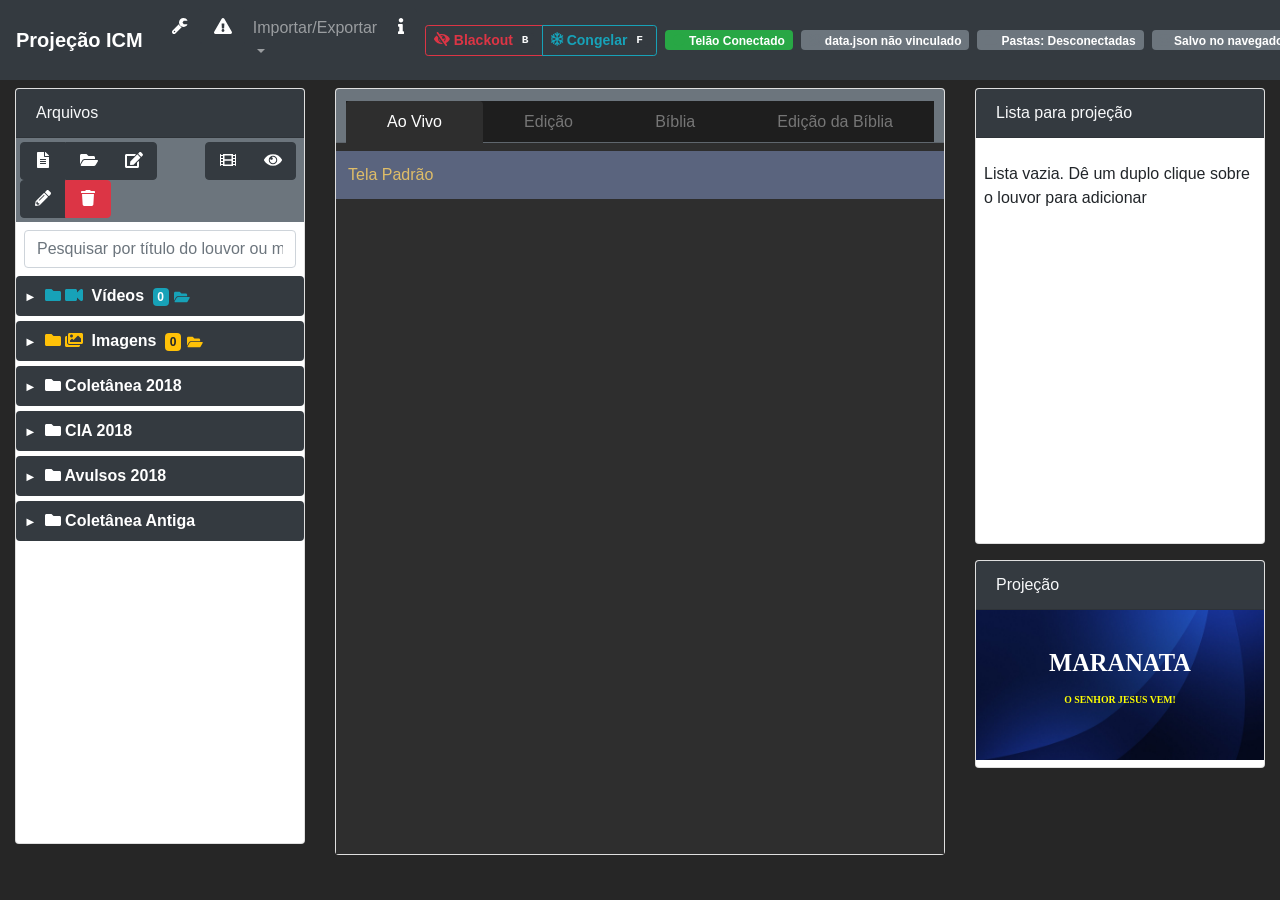
==== commit ea5d3aa6: "remoção dos atalhos F e B para freeze e blackout. Correção na busca de louvores. Adicionado módulo d" ====
--- a/index.html
+++ b/index.html
@@ -627,7 +627,7 @@
               </div> 
             </div> 
             <div class="form-group p-2 mb-0"> 
-              <input class="form-control" id="treesearch" type="text" placeholder="Pesquisar título ou letra..." data-lang-str="search">
+              <input class="form-control" id="treesearch" type="text" placeholder="Pesquisar por título do louvor ou mídia..." data-lang-str="search_title">
             </div>
             <div id="tree_list1">
               <div id="songList"></div> 
@@ -731,6 +731,20 @@
                         <button id="addBibleToProjection" class="btn btn-primary" data-toggle="tooltip" data-placement="bottom" title="Adicionar a lista de projeção" data-lang-str="btn_bible_add"><i class="fas fa-plus fa-fw"></i> Adicionar</button> 
                       </div> 
                     </div>
+                  </div>
+                </div> 
+                <div class="row mt-2 mb-2">
+                  <div class="col-12">
+                    <div class="input-group">
+                      <div class="input-group-prepend">
+                        <span class="input-group-text bg-dark text-light border-secondary"><i class="fas fa-search"></i></span>
+                      </div>
+                      <input type="text" id="inputBibleSearch" class="form-control" placeholder="Buscar texto ou referência bíblica (ex: amor nunca falha, ou ref: Sl 23, João 3:16, 1co 13:4-7)..." autocomplete="off">
+                      <div class="input-group-append">
+                        <button id="btnClearBibleSearch" class="btn btn-outline-secondary" type="button" title="Limpar busca" style="display:none;"><i class="fas fa-times"></i></button>
+                      </div>
+                    </div>
+                    <div id="bibleSearchResults" style="display:none; max-height: 260px; overflow-y: auto; background: #1a1a1a; border: 1px solid #444; border-radius: 4px; margin-top: 6px; padding: 8px;"></div>
                   </div>
                 </div> 
                 <div class="row">
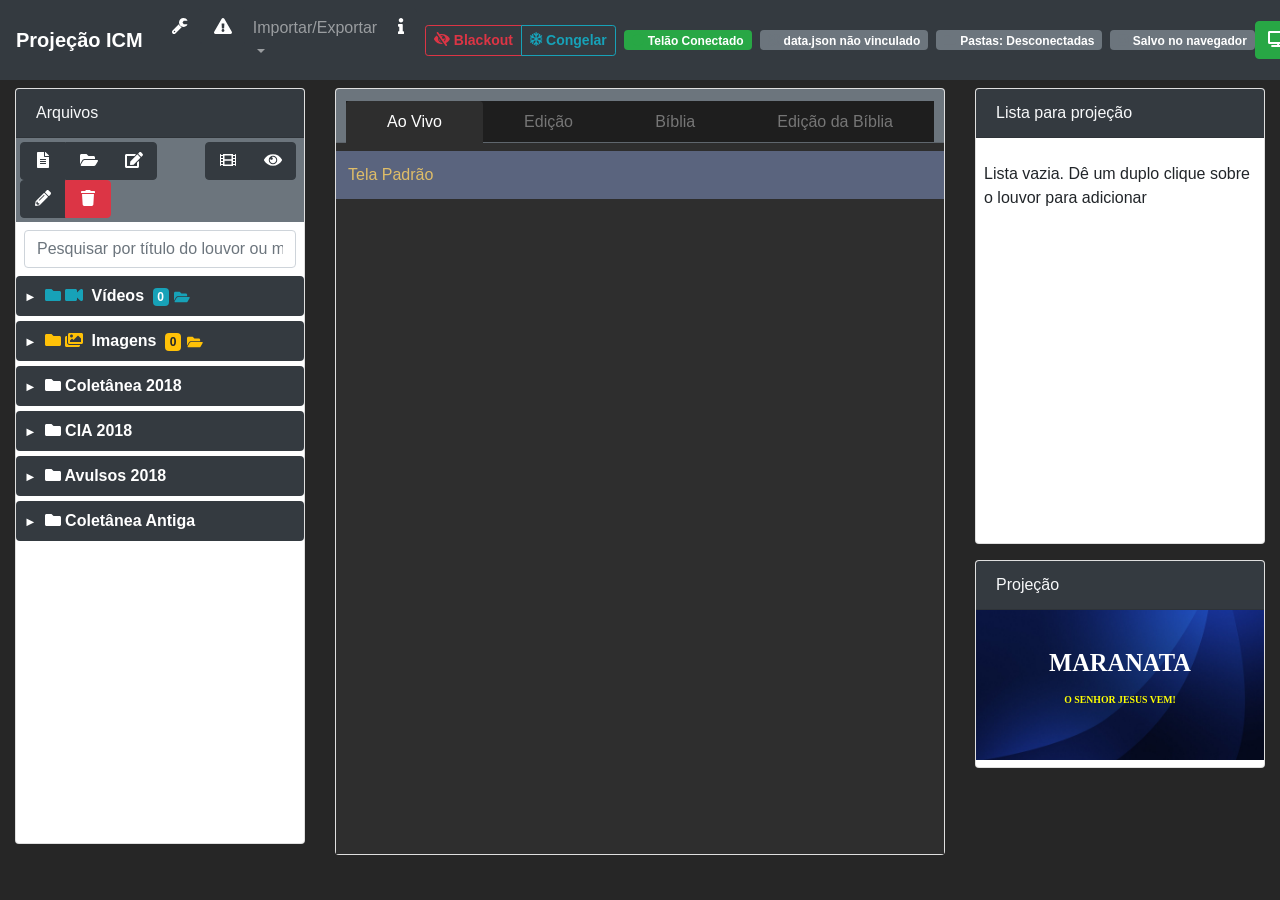
==== commit 3c607f29: "Ajustes menores" ====
--- a/index.html
+++ b/index.html
@@ -49,11 +49,11 @@
     <!-- Controles de Culto em Tempo Real (Blackout & Freeze) -->
     <div class="d-flex align-items-center mx-auto">
       <div class="btn-group mr-2" role="group" aria-label="Controles de Culto">
-        <button id="btnBlackout" type="button" class="btn btn-outline-danger btn-sm font-weight-bold" title="Blackout - Apaga o telão instantaneamente sem mudar o slide (Atalho: Tecla B)">
-          <i class="fas fa-eye-slash"></i> Blackout <kbd class="bg-dark text-light border-0">B</kbd>
+        <button id="btnBlackout" type="button" class="btn btn-outline-danger btn-sm font-weight-bold" title="Blackout - Apaga o telão instantaneamente sem mudar o slide">
+          <i class="fas fa-eye-slash"></i> Blackout
         </button>
-        <button id="btnFreeze" type="button" class="btn btn-outline-info btn-sm font-weight-bold" title="Congelar - Trava o telão no slide atual enquanto prepara o próximo na lista (Atalho: Tecla F)">
-          <i class="fas fa-snowflake"></i> Congelar <kbd class="bg-dark text-light border-0">F</kbd>
+        <button id="btnFreeze" type="button" class="btn btn-outline-info btn-sm font-weight-bold" title="Congelar - Trava o telão no slide atual enquanto prepara o próximo na lista">
+          <i class="fas fa-snowflake"></i> Congelar
         </button>
       </div>
 
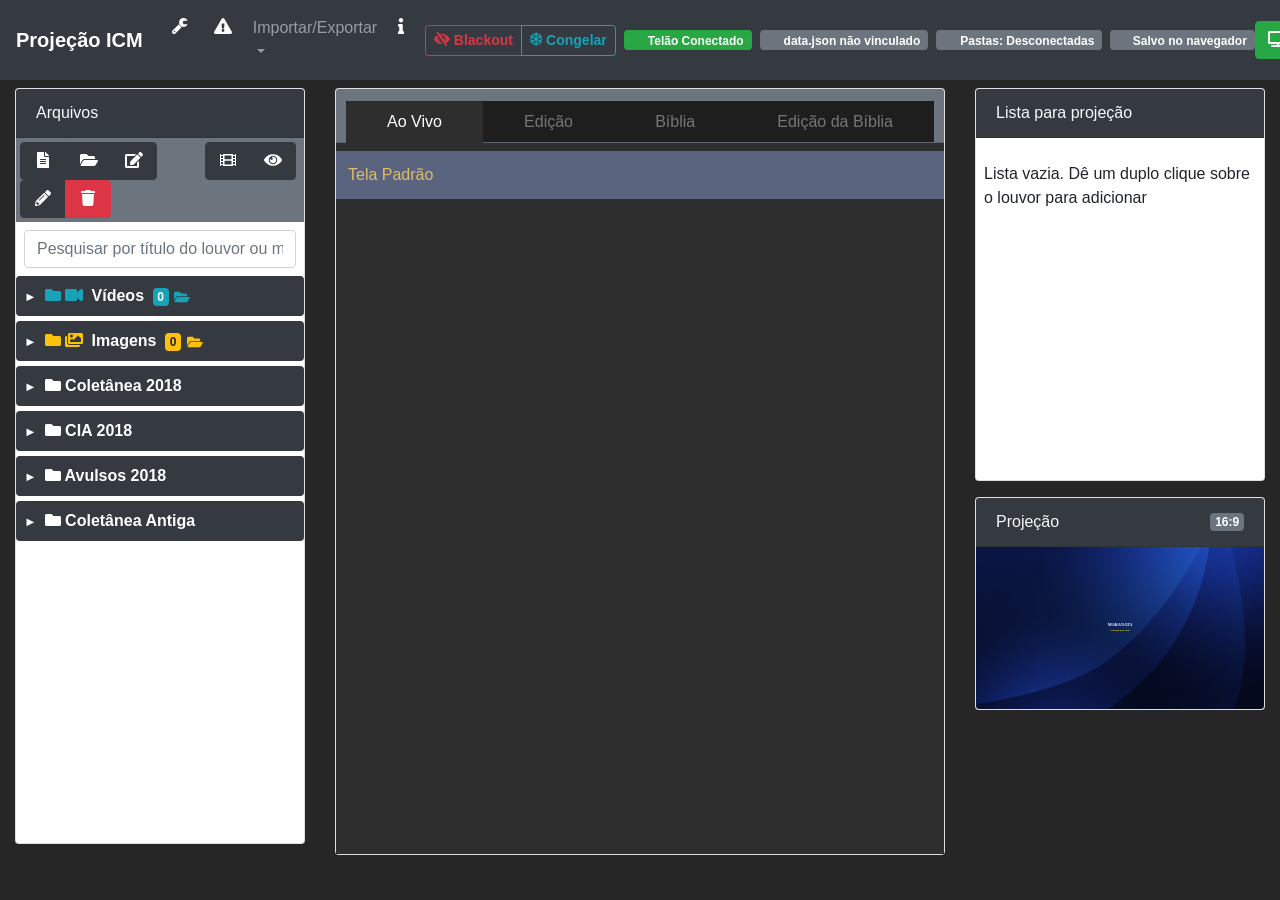
==== commit 39bc8d7c: "Correção do bloco do Painel de vizualização prévia Correção do bloco do Painel de vizualização prévi" ====
--- a/index.html
+++ b/index.html
@@ -37,8 +37,10 @@
         <div class="dropdown-menu" aria-labelledby="dropdown_init">
           <button id="linkFile" class="dropdown-item text-primary" title="Salva direto no disco (Apenas Chrome/Edge)"><i class="fas fa-link"></i> Vincular data.json (Auto-Save)</button>
           <div class="dropdown-divider"></div>
-          <button id="import" class="dropdown-item" data-lang-str="btn_menu_import"><i class="fas fa-upload"></i> Importar Tradicional...</button>
-          <button id="export" class="dropdown-item" data-lang-str="btn_menu_export"><i class="fas fa-download"></i> Exportar Tradicional...</button>
+          <button id="import" class="dropdown-item" data-lang-str="btn_menu_import"><i class="fas fa-upload"></i> Importar Acervo de Louvores...</button>
+          <button id="export" class="dropdown-item" data-lang-str="btn_menu_export"><i class="fas fa-download"></i> Exportar Acervo Atual...</button>
+          <div class="dropdown-divider"></div>
+          <button id="btnRestaurarPadrao" class="dropdown-item text-warning" title="Restaura a coletânea original do sistema"><i class="fas fa-undo"></i> Restaurar Coletânea Padrão</button>
         </div>
       </li>
       <li class="nav-item">
@@ -149,12 +151,12 @@
     <div class="modal-dialog" role="document">
       <div class="modal-content">
         <div class="modal-header">
-          <h5 class="modal-title" data-lang-str="load_data">Carregar dados</h5>
+          <h5 class="modal-title" data-lang-str="load_data"><i class="fas fa-folder-open mr-1"></i> Carregar dados</h5>
           <button type="button" class="close" data-dismiss="modal" aria-label="Close"><span aria-hidden="true">&times;</span></button>
         </div>
         <div class="modal-body" data-lang-str="load_body">
-          Seu navegador impediu o carregamento local. Abra manualmente seu arquivo <strong>(data.json)</strong> que esta em sua pasta <strong>("/data")</strong>.
-          <input type="file" class="mt-3" name="filedata" id="filedata">
+          <p>Abra manualmente seu arquivo de dados <strong>(data.json)</strong>:</p>
+          <input type="file" class="mt-2 form-control-file p-2 bg-light border rounded" name="filedata" id="filedata" accept=".json,application/json">
         </div>
       </div>
     </div>
@@ -164,12 +166,18 @@
     <div class="modal-dialog" role="document">
       <div class="modal-content">
         <div class="modal-header">
-          <h5 class="modal-title" data-lang-str="btn_menu_import">Importar</h5>
+          <h5 class="modal-title" data-lang-str="btn_menu_import"><i class="fas fa-upload mr-1"></i> Importar Acervo de Louvores</h5>
           <button type="button" class="close" data-dismiss="modal" aria-label="Close"><span aria-hidden="true">&times;</span></button>
         </div>
         <div class="modal-body">
-          Abra seu arquivo de dados <strong>(data.json)</strong> que esta em sua pasta <strong>("/data")</strong>.
-          <input type="file" class="mt-3" name="fileImport" id="fileImport">
+          <p class="text-muted">Selecione o arquivo de louvores (<strong>.json</strong>) que deseja carregar para o sistema.</p>
+          <div class="custom-file mt-2">
+            <input type="file" class="form-control-file p-2 bg-light border rounded" name="fileImport" id="fileImport" accept=".json,application/json">
+          </div>
+          <small class="form-text text-info mt-2"><i class="fas fa-info-circle mr-1"></i> O acervo importado será carregado imediatamente e salvo de forma permanente.</small>
+        </div>
+        <div class="modal-footer">
+          <button type="button" class="btn btn-secondary" data-dismiss="modal">Cancelar</button>
         </div>
       </div>
     </div>
@@ -840,7 +848,7 @@
           <div class="card-header text-light bg-dark" data-lang-str="list_projection">
             Lista para projeção
           </div>
-          <div class="card-block" style="height: 45vh; overflow-x: hidden !important; overflow-y: scroll;">
+          <div class="card-block" style="height: 38vh; max-height: 42vh; min-height: 140px; overflow-x: hidden !important; overflow-y: auto !important;">
             <table id="projections" class="table table-sm table-bordered">
               <tbody></tbody>
             </table>
@@ -848,11 +856,14 @@
           </div> <!-- fim card -->
         </div>
         <div class="card">
-          <div class="card-header text-light bg-dark" data-lang-str="projection">
-            Projeção
-          </div>
-          <div class="card-block p-0"> 
-            <iframe id="iframeProjection" width="100%" height="100%" frameborder="0" src="view.html" allow="accelerometer; autoplay; clipboard-write; encrypted-media; gyroscope; picture-in-picture; web-share" referrerpolicy="strict-origin-when-cross-origin"></iframe>
+          <div class="card-header text-light bg-dark d-flex align-items-center justify-content-between">
+            <span data-lang-str="projection">Projeção</span>
+            <small id="previewAspectRatioBadge" class="badge badge-secondary" style="cursor: pointer; user-select: none;" title="Proporção da tela (Clique para alternar: 16:9 / 4:3 / 16:10)">16:9</small>
+          </div>
+          <div class="card-block p-0 preview-card-body" id="previewContainer"> 
+            <div id="previewRatioWrapper" class="preview-ratio-wrapper">
+              <iframe id="iframeProjection" width="100%" height="100%" frameborder="0" src="view.html" allow="accelerometer; autoplay; clipboard-write; encrypted-media; gyroscope; picture-in-picture; web-share" referrerpolicy="strict-origin-when-cross-origin"></iframe>
+            </div>
           </div> <!-- fim card -->
         </div> 
       </div> 
--- a/css/style.css
+++ b/css/style.css
@@ -358,6 +358,11 @@
   -webkit-box-shadow: 22px 22px 0px -2px rgba(154,49,50,1);
   -moz-box-shadow: 22px 22px 0px -2px rgba(154,49,50,1);
   box-shadow: 22px 22px 0px -2px rgba(154,49,50,1);
+  white-space: pre-wrap;
+  word-wrap: break-word;
+  overflow-wrap: break-word;
+  line-height: 1.4;
+  padding: 10px;
 }
 
 .warning-table{
@@ -594,4 +599,45 @@
 
 #songList ul.tree-list li i {
     margin-right: 8px;
-}+}
+
+/* ========================================================
+   Container e Aspect Ratio Responsivo da Pré-visualização
+   ======================================================== */
+.preview-card-body {
+    padding: 0 !important;
+    background-color: #000;
+    display: flex;
+    align-items: center;
+    justify-content: center;
+    overflow: hidden;
+    border-radius: 0 0 0.25rem 0.25rem;
+}
+
+.preview-ratio-wrapper {
+    position: relative;
+    width: 100%;
+    aspect-ratio: 16 / 9;
+    max-height: 38vh;
+    background-color: #000;
+    margin: 0 auto;
+    overflow: hidden;
+    display: flex;
+    align-items: center;
+    justify-content: center;
+    transition: width 0.2s ease, aspect-ratio 0.2s ease;
+}
+
+.preview-ratio-wrapper iframe,
+#iframeProjection {
+    position: absolute;
+    top: 0;
+    left: 0;
+    width: 100% !important;
+    height: 100% !important;
+    border: 0;
+    margin: 0;
+    padding: 0;
+    display: block;
+    background-color: #000;
+}
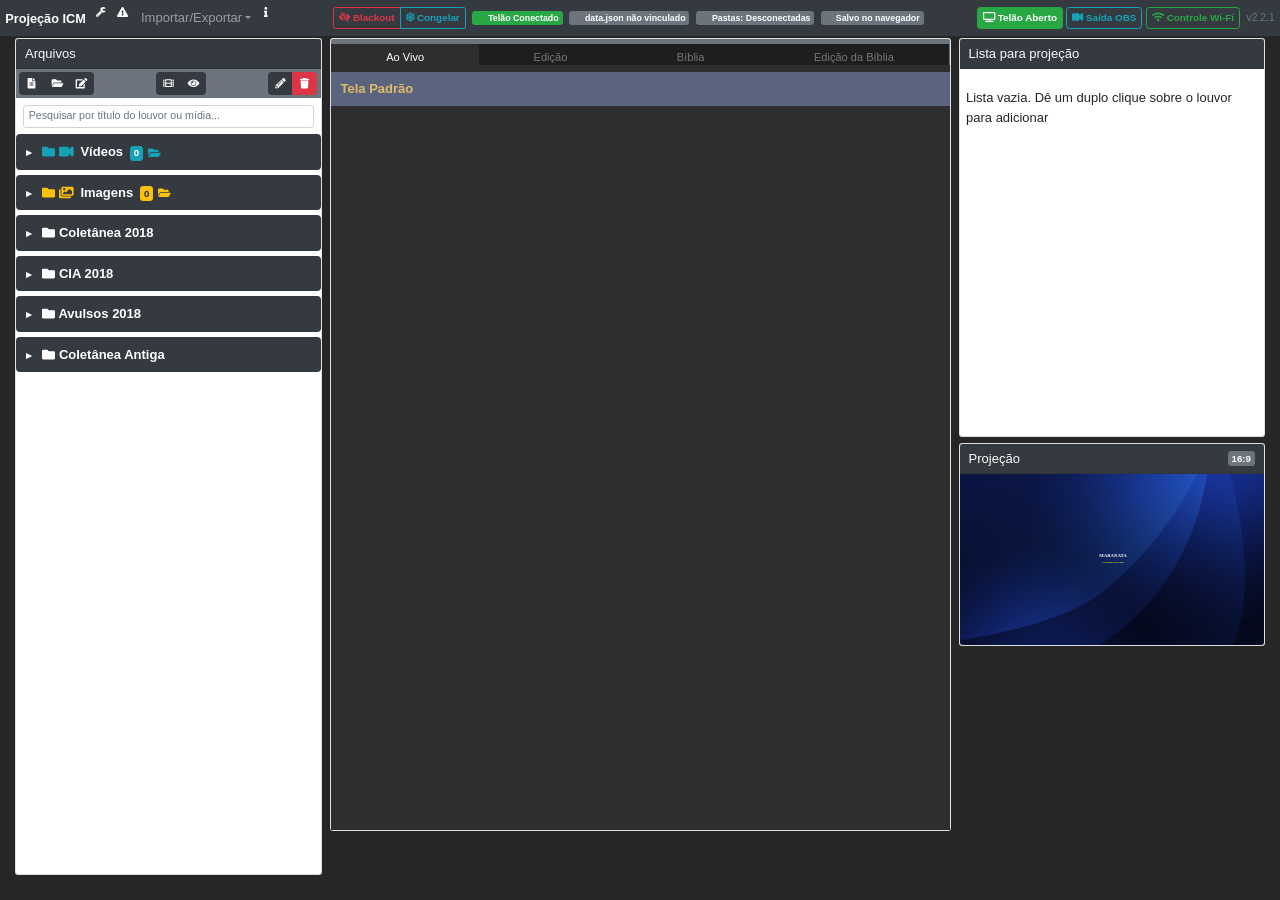
==== commit 281dfe8f: "Correção painel principal de controle está ficando fora da tela em resoluções menores que 1920x1080p" ====
--- a/index.html
+++ b/index.html
@@ -22,10 +22,10 @@
     </div> 
   </div> 
 
-  <nav class="navbar navbar-expand-md navbar-dark bg-dark justify-content-between">
+  <nav class="navbar navbar-expand-md navbar-dark bg-dark justify-content-between main-app-navbar">
     <a class="navbar-brand font-weight-bold" href="#" data-lang-str="navbrand">Projeção ICM</a>
     
-    <ul class="navbar-nav mr-2">
+    <ul class="navbar-nav mr-2 navbar-left-actions flex-nowrap">
       <li class="nav-item">
         <button id="btnAbrirConf" class="btn btn-dark" title="Configurações"><i class="fas fa-wrench"></i></button>
       </li>
@@ -49,7 +49,7 @@
     </ul>
 
     <!-- Controles de Culto em Tempo Real (Blackout & Freeze) -->
-    <div class="d-flex align-items-center mx-auto">
+    <div class="d-flex align-items-center mx-auto navbar-center-status flex-nowrap">
       <div class="btn-group mr-2" role="group" aria-label="Controles de Culto">
         <button id="btnBlackout" type="button" class="btn btn-outline-danger btn-sm font-weight-bold" title="Blackout - Apaga o telão instantaneamente sem mudar o slide">
           <i class="fas fa-eye-slash"></i> Blackout
@@ -83,7 +83,7 @@
       </span>
     </div>
 
-    <ul class="navbar-nav align-items-center">
+    <ul class="navbar-nav align-items-center navbar-right-actions flex-nowrap">
       <li class="nav-item">
         <button id="btnLaunchView" class="btn btn-primary font-weight-bold" title="Abrir tela de projeção (Telão)"><i class="fas fa-tv"></i> Abrir Telão</button>
       </li>
@@ -611,7 +611,7 @@
   </div>
 
   <main class="container-fluid">
-    <div class="row pt-2">
+    <div class="row pt-2 dashboard-main-row">
       <div class="col-3"> 
         <div class="card"> 
           <div class="card-header text-light bg-dark" data-lang-str="files">Arquivos</div>
@@ -673,9 +673,9 @@
             
             <div class="tab-pane fade" id="edit" role="tabpanel" aria-labelledby="edit-tab">
               <form class="p-2">
-                <div class="form-group form-inline">
-                  <label for="title" data-lang-str="title">Título:&nbsp;&nbsp;</label>
-                  <input class="form-control" id="title" type="text" name="title" style="width:49.5vw;">
+                <div class="form-group form-inline d-flex align-items-center mb-2">
+                  <label for="title" data-lang-str="title" class="mr-2 mb-0">Título:</label>
+                  <input class="form-control" id="title" type="text" name="title" style="flex: 1; min-width: 150px;">
                 </div>
                 
                 <!-- Barra de Ferramentas Avançada WYSIWYG Base -->
@@ -848,7 +848,7 @@
           <div class="card-header text-light bg-dark" data-lang-str="list_projection">
             Lista para projeção
           </div>
-          <div class="card-block" style="height: 38vh; max-height: 42vh; min-height: 140px; overflow-x: hidden !important; overflow-y: auto !important;">
+          <div class="card-block list-projection-card-body" id="listProjectionContainer" style="overflow-x: hidden !important; overflow-y: auto !important;">
             <table id="projections" class="table table-sm table-bordered">
               <tbody></tbody>
             </table>
--- a/css/style.css
+++ b/css/style.css
@@ -1,6 +1,12 @@
-body{
+html {
+    height: 100%;
+}
+
+body {
+    min-height: 100%;
     background-color: #262626;
-    /* overflow: hidden; */
+    overflow-x: hidden;
+    overflow-y: auto;
 }
 
 table {
@@ -181,11 +187,19 @@
 #livesongs{
     margin-bottom: 0;
     border: none;
-}
-
+    table-layout: fixed;
+    width: 100%;
+}
 
 #livesongs td{
     border: none;
+    white-space: normal !important;
+    word-wrap: break-word !important;
+    overflow-wrap: break-word !important;
+    text-overflow: clip !important;
+    line-height: 1.45;
+    vertical-align: top;
+    padding: 8px 10px;
 }
 
 #livesongs tbody>tr:hover {
@@ -197,11 +211,63 @@
     color: #dfbd68;
 }
 
-#livesongs tbody td { width: 50%; max-width: 23.6vw; }
+#livesongs tbody td:first-child {
+    width: 28%;
+    max-width: 14vw;
+    font-weight: 600;
+    white-space: normal !important;
+    word-wrap: break-word !important;
+    overflow-wrap: break-word !important;
+    text-overflow: clip !important;
+    vertical-align: top;
+}
+
+#livesongs tbody td:last-child {
+    width: 72%;
+    max-width: 36vw;
+    white-space: normal !important;
+    word-wrap: break-word !important;
+    overflow-wrap: break-word !important;
+    text-overflow: clip !important;
+    vertical-align: top;
+}
 
 #livesongs tbody { 
     display: table; 
     width: 100%;
+}
+
+/* Quebra de linha automática e exibição integral dos versículos bíblicos na fila */
+#livesongs tr.row-scripture td.scripture-text,
+#livesongs .scripture-text,
+.scripture-text {
+    white-space: normal !important;
+    word-wrap: break-word !important;
+    overflow-wrap: break-word !important;
+    word-break: normal !important;
+    text-overflow: clip !important;
+    line-height: 1.5 !important;
+    font-size: 0.95rem;
+}
+
+#livesongs tr.row-scripture td.scripture-label,
+#livesongs .scripture-label,
+.scripture-label {
+    white-space: normal !important;
+    word-wrap: break-word !important;
+    overflow-wrap: break-word !important;
+    line-height: 1.35 !important;
+    font-weight: 700;
+    color: #6a98ba;
+}
+
+#projections td {
+    white-space: normal !important;
+    word-wrap: break-word !important;
+    overflow-wrap: break-word !important;
+    text-overflow: clip !important;
+    line-height: 1.35;
+    vertical-align: middle;
 }
 
 a{
@@ -236,6 +302,14 @@
 #scrollblock{
     position: relative;
     height: 79vh; 
+    overflow-x: hidden !important;
+    overflow-y: auto !important;
+}
+
+.list-projection-card-body {
+    height: 38vh;
+    max-height: 42vh;
+    min-height: 140px;
     overflow-x: hidden !important;
     overflow-y: auto !important;
 }
@@ -641,3 +715,195 @@
     display: block;
     background-color: #000;
 }
+
+/* ========================================================
+   Adaptação Responsiva para Resoluções Menores (até 1360x768)
+   ======================================================== */
+.dashboard-main-row {
+    margin-left: -8px;
+    margin-right: -8px;
+}
+
+.dashboard-main-row > div[class*="col-"] {
+    padding-left: 8px;
+    padding-right: 8px;
+}
+
+.main-app-navbar {
+    flex-wrap: nowrap !important;
+    padding: 0.35rem 0.8rem;
+    min-height: 46px;
+}
+
+.navbar-center-status {
+    flex-wrap: nowrap !important;
+}
+
+.navbar-left-actions,
+.navbar-right-actions {
+    flex-wrap: nowrap !important;
+}
+
+/* Telas Compactas e Notebooks (<= 1600px de largura ou <= 900px de altura) */
+@media (max-width: 1600px) or (max-height: 900px) {
+    html {
+        font-size: 14.5px;
+    }
+    .main-app-navbar {
+        padding: 0.25rem 0.6rem !important;
+        min-height: 42px !important;
+    }
+    #tree_list1 {
+        height: 60vh;
+    }
+    #scrollblock {
+        height: 73vh;
+    }
+}
+
+/* Resoluções Médias e Notebooks Compactos (<= 1440px de largura ou <= 840px de altura) */
+@media (max-width: 1440px) or (max-height: 840px) {
+    html {
+        font-size: 13.5px;
+    }
+    .main-app-navbar {
+        padding: 0.2rem 0.5rem !important;
+        min-height: 38px !important;
+    }
+    .main-app-navbar .btn {
+        padding: 0.2rem 0.45rem !important;
+        font-size: 0.8rem !important;
+    }
+    .main-app-navbar .badge {
+        padding: 0.2rem 0.35rem !important;
+        font-size: 0.72rem !important;
+    }
+    .navbar-brand {
+        font-size: 1.05rem !important;
+        margin-right: 0.4rem !important;
+    }
+    .card-header {
+        padding: 0.35rem 0.7rem !important;
+    }
+    .card-header-tabs .nav-link {
+        padding: 0.3rem 0.6rem !important;
+        font-size: 0.85rem !important;
+    }
+    .dashboard-main-row {
+        padding-top: 0.25rem !important;
+        margin-left: -5px !important;
+        margin-right: -5px !important;
+    }
+    .dashboard-main-row > div[class*="col-"] {
+        padding-left: 5px !important;
+        padding-right: 5px !important;
+    }
+    .card {
+        margin-bottom: 0.5rem !important;
+    }
+    .btn-toolbar .btn-group .btn {
+        padding: 0.2rem 0.4rem !important;
+        font-size: 0.8rem !important;
+    }
+    #treesearch {
+        padding: 0.2rem 0.4rem !important;
+        font-size: 0.82rem !important;
+        height: auto !important;
+    }
+    #tree_list1 {
+        height: calc(100vh - 175px) !important;
+        max-height: calc(100vh - 175px) !important;
+        min-height: 220px !important;
+    }
+    #scrollblock {
+        height: calc(100vh - 148px) !important;
+        max-height: calc(100vh - 148px) !important;
+        min-height: 250px !important;
+    }
+    .list-projection-card-body {
+        height: calc(48vh - 70px) !important;
+        max-height: calc(50vh - 70px) !important;
+        min-height: 110px !important;
+    }
+    .preview-ratio-wrapper {
+        max-height: calc(44vh - 55px) !important;
+    }
+    #content.noresize {
+        height: calc(100vh - 290px) !important;
+        min-height: 160px !important;
+    }
+    .bibleBooks {
+        height: calc(100vh - 280px) !important;
+        max-height: calc(100vh - 280px) !important;
+        min-height: 180px !important;
+    }
+    .bibleNum {
+        height: calc(50vh - 130px) !important;
+        min-height: 90px !important;
+        max-height: 160px !important;
+    }
+    #preViewScripture {
+        height: calc(50vh - 160px) !important;
+        min-height: 60px !important;
+        max-height: 130px !important;
+    }
+    #bibleSearchResults {
+        max-height: calc(100vh - 280px) !important;
+    }
+    #bibleEditVersesContainer {
+        height: calc(100vh - 240px) !important;
+        max-height: calc(100vh - 240px) !important;
+        min-height: 180px !important;
+    }
+}
+
+/* Resolução Mínima Suportada: 1360x768 / 1366x768 */
+@media (max-width: 1366px) or (max-height: 768px) {
+    html {
+        font-size: 13px;
+    }
+    .main-app-navbar {
+        padding: 0.15rem 0.4rem !important;
+        min-height: 36px !important;
+    }
+    .main-app-navbar .btn {
+        padding: 0.18rem 0.38rem !important;
+        font-size: 0.76rem !important;
+    }
+    .main-app-navbar .badge {
+        font-size: 0.68rem !important;
+        padding: 0.15rem 0.3rem !important;
+    }
+    .navbar-brand {
+        font-size: 0.98rem !important;
+        margin-right: 0.3rem !important;
+    }
+    .dashboard-main-row {
+        padding-top: 0.15rem !important;
+        margin-left: -4px !important;
+        margin-right: -4px !important;
+    }
+    .dashboard-main-row > div[class*="col-"] {
+        padding-left: 4px !important;
+        padding-right: 4px !important;
+    }
+    #tree_list1 {
+        height: calc(100vh - 160px) !important;
+        max-height: calc(100vh - 160px) !important;
+        min-height: 200px !important;
+    }
+    #scrollblock {
+        height: calc(100vh - 135px) !important;
+        max-height: calc(100vh - 135px) !important;
+        min-height: 230px !important;
+    }
+    .list-projection-card-body {
+        height: calc(48vh - 65px) !important;
+        max-height: calc(50vh - 65px) !important;
+        min-height: 100px !important;
+    }
+    .preview-ratio-wrapper {
+        max-height: calc(44vh - 50px) !important;
+    }
+}
+
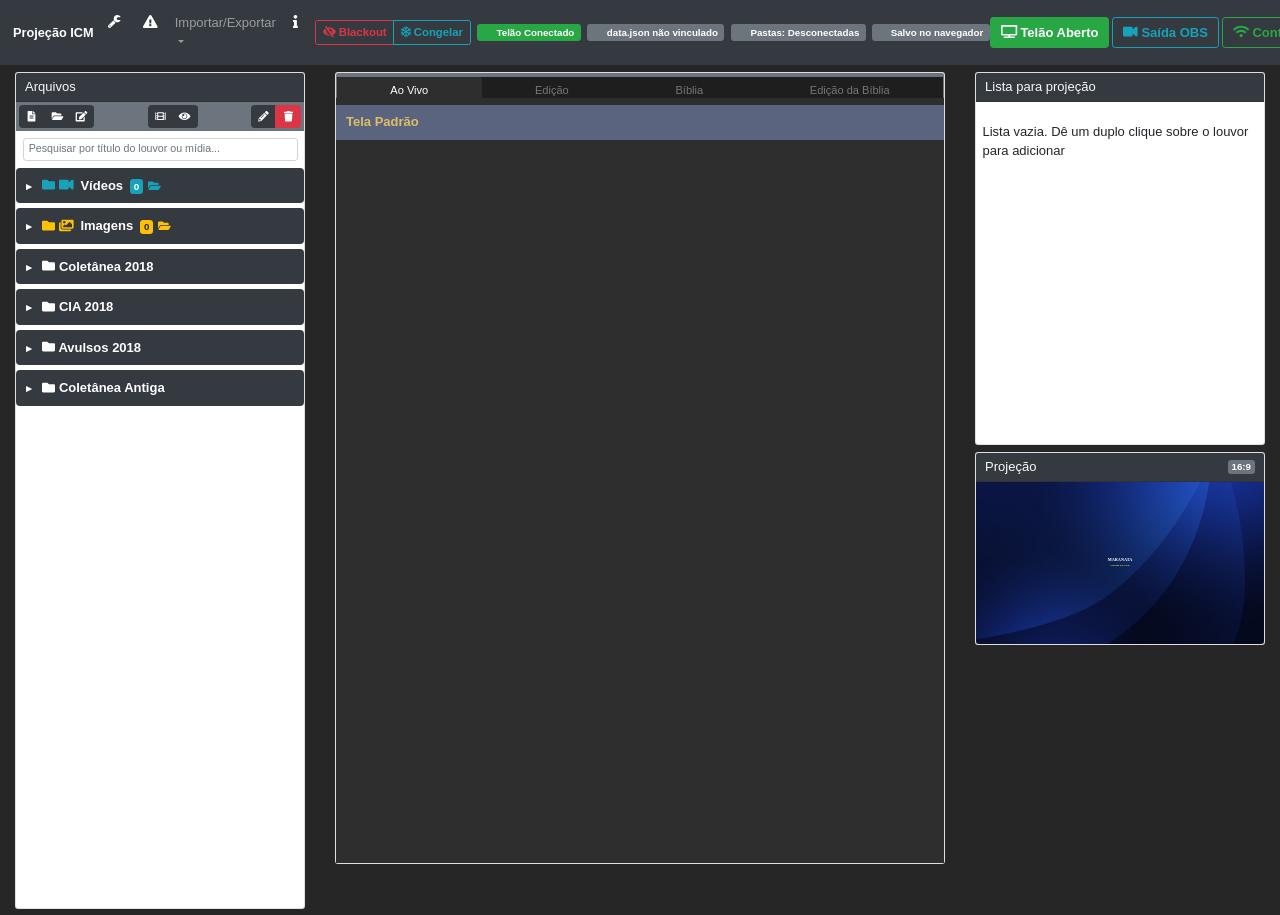
==== commit 83decf9b: "Nova versão 2.2.2" ====
--- a/index.html
+++ b/index.html
@@ -8,8 +8,6 @@
   <script src="js/fontawesome-all.min.js"></script>
   <!-- Styles -->
   <link rel="stylesheet" href="css/bootstrap.min.css">
-  <link rel="stylesheet" href="css/bootstrap-grid.min.css">
-  <link rel="stylesheet" href="css/bootstrap-reboot.min.css">
   <link rel="stylesheet" href="css/fa-svg-with-js.css">
   <link rel="stylesheet" type="text/css" href="css/style.css"> 
   <link rel="stylesheet" href="css/perfect-scrollbar.css"> 
@@ -22,10 +20,10 @@
     </div> 
   </div> 
 
-  <nav class="navbar navbar-expand-md navbar-dark bg-dark justify-content-between main-app-navbar">
+  <nav class="navbar navbar-expand-md navbar-dark bg-dark justify-content-between">
     <a class="navbar-brand font-weight-bold" href="#" data-lang-str="navbrand">Projeção ICM</a>
     
-    <ul class="navbar-nav mr-2 navbar-left-actions flex-nowrap">
+    <ul class="navbar-nav mr-2">
       <li class="nav-item">
         <button id="btnAbrirConf" class="btn btn-dark" title="Configurações"><i class="fas fa-wrench"></i></button>
       </li>
@@ -49,7 +47,7 @@
     </ul>
 
     <!-- Controles de Culto em Tempo Real (Blackout & Freeze) -->
-    <div class="d-flex align-items-center mx-auto navbar-center-status flex-nowrap">
+    <div class="d-flex align-items-center mx-auto">
       <div class="btn-group mr-2" role="group" aria-label="Controles de Culto">
         <button id="btnBlackout" type="button" class="btn btn-outline-danger btn-sm font-weight-bold" title="Blackout - Apaga o telão instantaneamente sem mudar o slide">
           <i class="fas fa-eye-slash"></i> Blackout
@@ -83,7 +81,7 @@
       </span>
     </div>
 
-    <ul class="navbar-nav align-items-center navbar-right-actions flex-nowrap">
+    <ul class="navbar-nav align-items-center">
       <li class="nav-item">
         <button id="btnLaunchView" class="btn btn-primary font-weight-bold" title="Abrir tela de projeção (Telão)"><i class="fas fa-tv"></i> Abrir Telão</button>
       </li>
@@ -95,7 +93,7 @@
           <i class="fas fa-wifi"></i> Controle Wi-Fi <span id="wifiClientCountBadge" class="badge badge-light ml-1" style="display:none;">0</span>
         </button>
       </li>
-      <small class="navbar-text ml-2 text-muted">v2.2.1</small>
+      <small class="navbar-text ml-2 text-muted">v2.2.2</small>
     </ul> 
   </nav>
 
@@ -611,7 +609,7 @@
   </div>
 
   <main class="container-fluid">
-    <div class="row pt-2 dashboard-main-row">
+    <div class="row pt-2">
       <div class="col-3"> 
         <div class="card"> 
           <div class="card-header text-light bg-dark" data-lang-str="files">Arquivos</div>
@@ -673,9 +671,9 @@
             
             <div class="tab-pane fade" id="edit" role="tabpanel" aria-labelledby="edit-tab">
               <form class="p-2">
-                <div class="form-group form-inline d-flex align-items-center mb-2">
-                  <label for="title" data-lang-str="title" class="mr-2 mb-0">Título:</label>
-                  <input class="form-control" id="title" type="text" name="title" style="flex: 1; min-width: 150px;">
+                <div class="form-group form-inline">
+                  <label for="title" data-lang-str="title">Título:&nbsp;&nbsp;</label>
+                  <input class="form-control" id="title" type="text" name="title" style="width:49.5vw;">
                 </div>
                 
                 <!-- Barra de Ferramentas Avançada WYSIWYG Base -->
@@ -848,7 +846,7 @@
           <div class="card-header text-light bg-dark" data-lang-str="list_projection">
             Lista para projeção
           </div>
-          <div class="card-block list-projection-card-body" id="listProjectionContainer" style="overflow-x: hidden !important; overflow-y: auto !important;">
+          <div class="card-block" style="height: 38vh; max-height: 42vh; min-height: 140px; overflow-x: hidden !important; overflow-y: auto !important;">
             <table id="projections" class="table table-sm table-bordered">
               <tbody></tbody>
             </table>
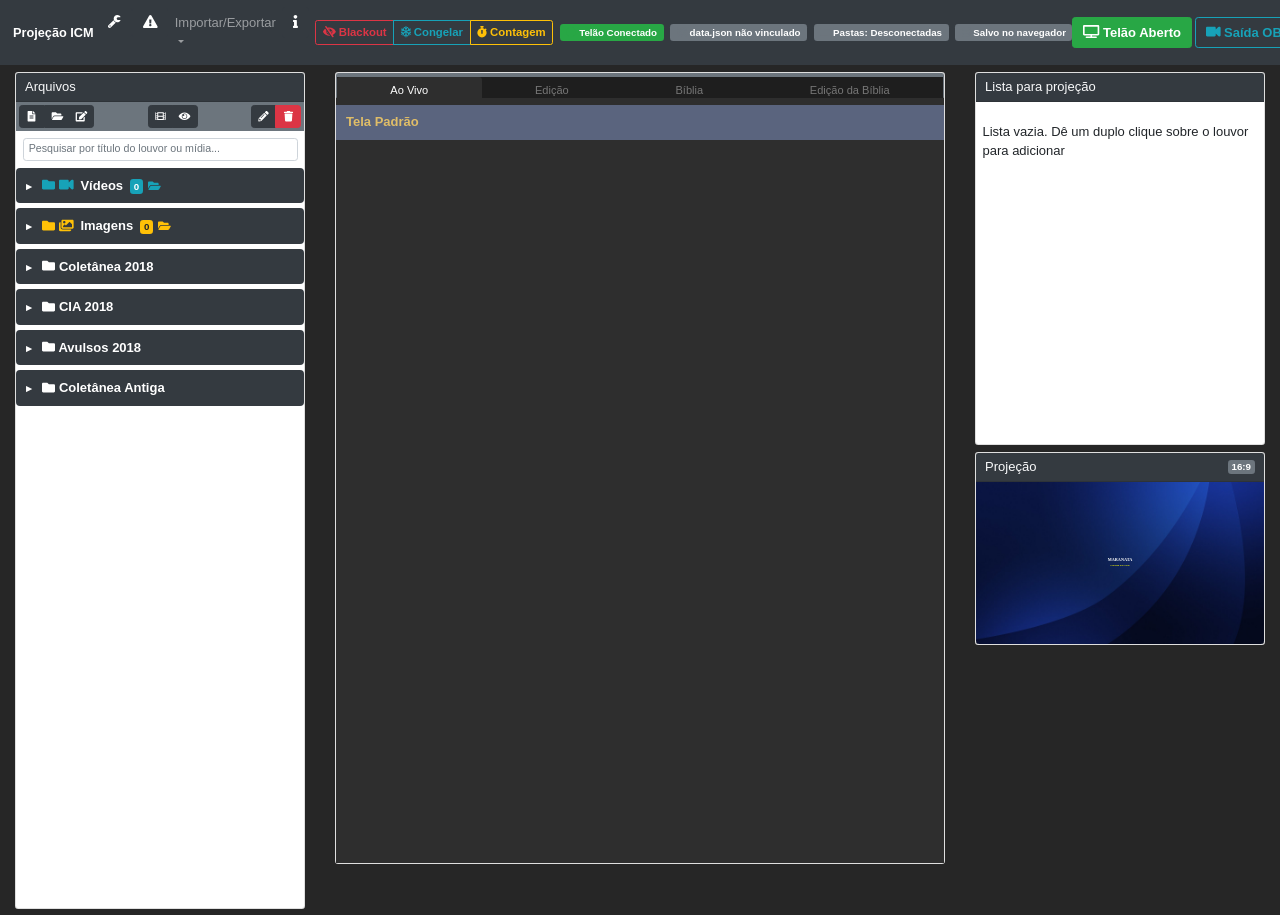
==== commit d01f49cd: "Contagem Regressiva para Início do Culto (Timer Pre-Service) Fixes #25" ====
--- a/index.html
+++ b/index.html
@@ -46,7 +46,7 @@
       </li>
     </ul>
 
-    <!-- Controles de Culto em Tempo Real (Blackout & Freeze) -->
+    <!-- Controles de Culto em Tempo Real (Blackout, Freeze & Contagem Pré-Culto) -->
     <div class="d-flex align-items-center mx-auto">
       <div class="btn-group mr-2" role="group" aria-label="Controles de Culto">
         <button id="btnBlackout" type="button" class="btn btn-outline-danger btn-sm font-weight-bold" title="Blackout - Apaga o telão instantaneamente sem mudar o slide">
@@ -55,6 +55,9 @@
         <button id="btnFreeze" type="button" class="btn btn-outline-info btn-sm font-weight-bold" title="Congelar - Trava o telão no slide atual enquanto prepara o próximo na lista">
           <i class="fas fa-snowflake"></i> Congelar
         </button>
+        <button id="btnCountdown" type="button" class="btn btn-outline-warning btn-sm font-weight-bold" title="Contagem Regressiva - Exibe cronômetro pré-culto no telão">
+          <i class="fas fa-stopwatch"></i> Contagem <span id="countdownNavBadge" class="badge badge-warning text-dark ml-1" style="display: none;">00:00</span>
+        </button>
       </div>
 
       <span id="alertBlackoutActive" class="badge badge-danger p-2 mr-2 animate-pulse" style="display: none;">
@@ -62,6 +65,9 @@
       </span>
       <span id="alertFreezeActive" class="badge badge-info p-2 mr-2 animate-pulse" style="display: none;">
         <i class="fas fa-snowflake"></i> TELÃO CONGELADO
+      </span>
+      <span id="alertCountdownActive" class="badge badge-warning text-dark p-2 mr-2 animate-pulse" style="display: none; cursor: pointer;" title="Clique para abrir opções da contagem regressiva">
+        <i class="fas fa-stopwatch"></i> CONTAGEM: <span id="alertCountdownTimer">00:00</span>
       </span>
       
       <span id="telaoStatusBadge" class="badge badge-secondary py-1 px-2 mr-2" title="Status da conexão com o Telão via BroadcastChannel">
@@ -603,6 +609,104 @@
         </div>
         <div class="modal-footer border-secondary">
           <button type="button" class="btn btn-secondary btn-sm" data-dismiss="modal">Fechar</button>
+        </div>
+      </div>
+    </div>
+  </div>
+
+  <!-- Modal de Contagem Regressiva Pré-Culto -->
+  <div class="modal fade" id="modalCountdown" tabindex="-1" role="dialog" aria-hidden="true">
+    <div class="modal-dialog modal-dialog-centered" role="document">
+      <div class="modal-content text-light bg-dark border-secondary">
+        <div class="modal-header border-secondary">
+          <h5 class="modal-title"><i class="fas fa-stopwatch text-warning mr-2"></i> Contagem Regressiva Pré-Culto</h5>
+          <button type="button" class="close text-light" data-dismiss="modal" aria-label="Close"><span aria-hidden="true">&times;</span></button>
+        </div>
+        <div class="modal-body">
+          <!-- Visor do Cronômetro no Modal -->
+          <div class="text-center p-3 mb-3 rounded" style="background: #11141a; border: 1px solid #333;">
+            <div id="modalCountdownStatusBadge" class="badge badge-secondary mb-2 px-2 py-1">PARADO</div>
+            <div id="modalCountdownDigits" style="font-family: 'Courier New', Courier, monospace; font-size: 3.2rem; font-weight: 800; color: #ffd700; letter-spacing: 3px; line-height: 1;">05:00</div>
+            <div id="modalCountdownSubtext" class="text-muted small mt-1 font-weight-bold">O CULTO INICIARÁ EM</div>
+          </div>
+
+          <!-- Botões de Tempo Pré-definido (Presets) -->
+          <div class="form-group mb-3">
+            <label class="small text-muted mb-1 font-weight-bold text-uppercase">Durações Rápidas (Presets):</label>
+            <div class="btn-group btn-group-sm w-100" role="group">
+              <button type="button" class="btn btn-outline-warning btn-cd-preset" data-min="1">1 min</button>
+              <button type="button" class="btn btn-outline-warning btn-cd-preset" data-min="2">2 min</button>
+              <button type="button" class="btn btn-outline-warning btn-cd-preset" data-min="3">3 min</button>
+              <button type="button" class="btn btn-outline-warning btn-cd-preset active" data-min="5">5 min</button>
+              <button type="button" class="btn btn-outline-warning btn-cd-preset" data-min="10">10 min</button>
+              <button type="button" class="btn btn-outline-warning btn-cd-preset" data-min="15">15 min</button>
+            </div>
+          </div>
+
+          <!-- Ajuste Personalizado de Minutos e Segundos -->
+          <div class="form-row mb-3">
+            <div class="col-6">
+              <label for="cdInputMinutos" class="small text-muted mb-1">Minutos:</label>
+              <input type="number" id="cdInputMinutos" class="form-control form-control-sm bg-secondary text-light border-0 text-center font-weight-bold" min="0" max="120" value="5">
+            </div>
+            <div class="col-6">
+              <label for="cdInputSegundos" class="small text-muted mb-1">Segundos:</label>
+              <input type="number" id="cdInputSegundos" class="form-control form-control-sm bg-secondary text-light border-0 text-center font-weight-bold" min="0" max="59" value="0">
+            </div>
+          </div>
+
+          <!-- Textos no Telão -->
+          <div class="form-group mb-2">
+            <label for="cdInputTitulo" class="small text-muted mb-1">Título Superior:</label>
+            <input type="text" id="cdInputTitulo" class="form-control form-control-sm bg-secondary text-light border-0" value="O CULTO INICIARÁ EM">
+          </div>
+          <div class="form-group mb-2">
+            <label for="cdInputSubtitulo" class="small text-muted mb-1">Subtítulo / Rodapé:</label>
+            <input type="text" id="cdInputSubtitulo" class="form-control form-control-sm bg-secondary text-light border-0" value="Igreja Cristã Maranata">
+          </div>
+          <div class="form-group mb-3">
+            <label for="cdInputFinalMsg" class="small text-muted mb-1">Mensagem Final ao Zerar:</label>
+            <input type="text" id="cdInputFinalMsg" class="form-control form-control-sm bg-secondary text-light border-0" value="O CULTO ESTÁ INICIANDO - Deus seja louvado!">
+          </div>
+
+          <!-- Tema Visual & Opções -->
+          <div class="form-row mb-2">
+            <div class="col-6">
+              <label for="cdSelectTheme" class="small text-muted mb-1">Tema Visual:</label>
+              <select id="cdSelectTheme" class="form-control form-control-sm bg-secondary text-light border-0">
+                <option value="icm" selected>ICM Madeira &amp; Ouro</option>
+                <option value="dark">Escuro Cinema</option>
+                <option value="transparent">Transparente / Stream</option>
+              </select>
+            </div>
+            <div class="col-6">
+              <label for="cdAutoDismissSec" class="small text-muted mb-1">Fechar após Zerar:</label>
+              <select id="cdAutoDismissSec" class="form-control form-control-sm bg-secondary text-light border-0">
+                <option value="5" selected>Após 5 segundos</option>
+                <option value="10">Após 10 segundos</option>
+                <option value="15">Após 15 segundos</option>
+                <option value="0">Manter na tela (manual)</option>
+              </select>
+            </div>
+          </div>
+        </div>
+        <div class="modal-footer border-secondary justify-content-between">
+          <div class="btn-group btn-group-sm">
+            <button type="button" id="cdBtnSub1Min" class="btn btn-outline-secondary" title="Reduzir 1 minuto">-1 Min</button>
+            <button type="button" id="cdBtnAdd1Min" class="btn btn-outline-secondary" title="Adicionar 1 minuto">+1 Min</button>
+          </div>
+          <div class="d-flex" style="gap: 6px;">
+            <button type="button" id="cdBtnStop" class="btn btn-sm btn-danger font-weight-bold" style="display: none;">
+              <i class="fas fa-stop"></i> Parar
+            </button>
+            <button type="button" id="cdBtnPause" class="btn btn-sm btn-warning font-weight-bold" style="display: none;">
+              <i class="fas fa-pause"></i> Pausar
+            </button>
+            <button type="button" id="cdBtnStart" class="btn btn-sm btn-success font-weight-bold">
+              <i class="fas fa-play"></i> Iniciar Contagem
+            </button>
+            <button type="button" class="btn btn-sm btn-secondary" data-dismiss="modal">Fechar</button>
+          </div>
         </div>
       </div>
     </div>
